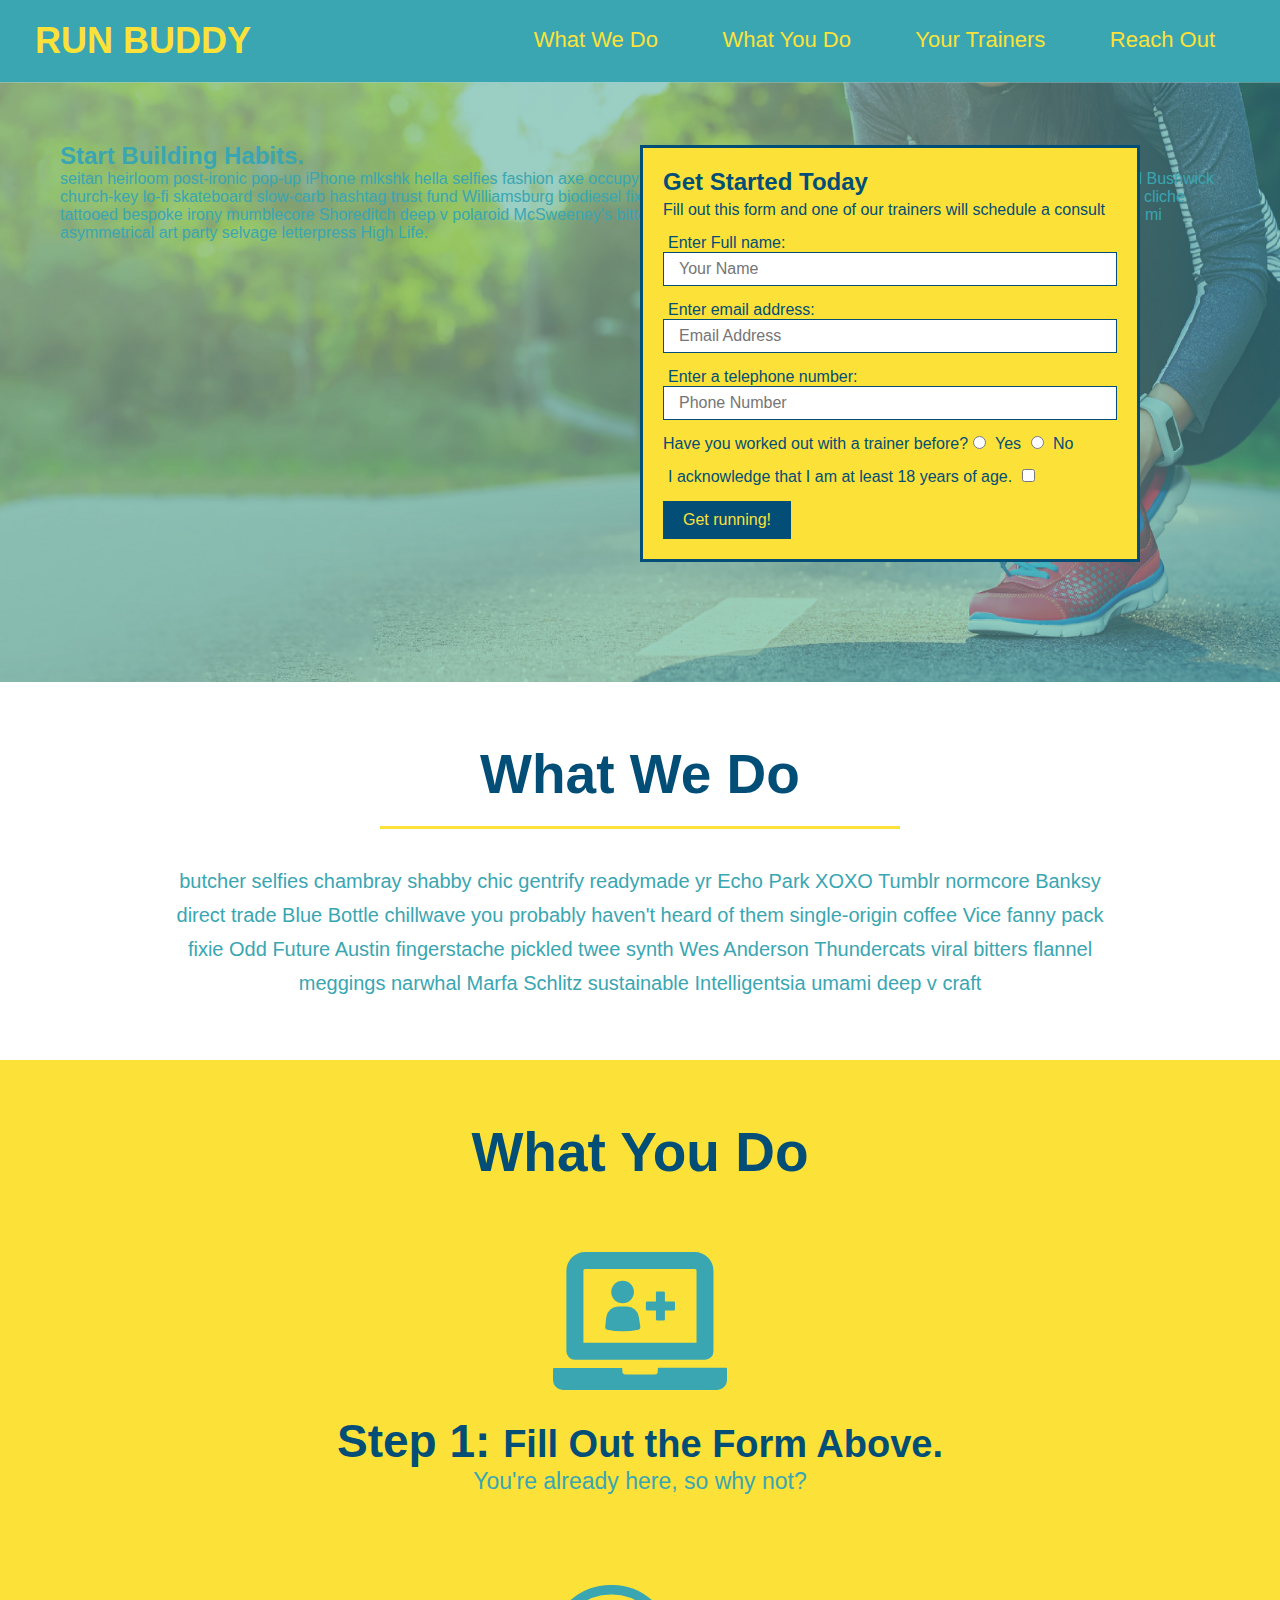
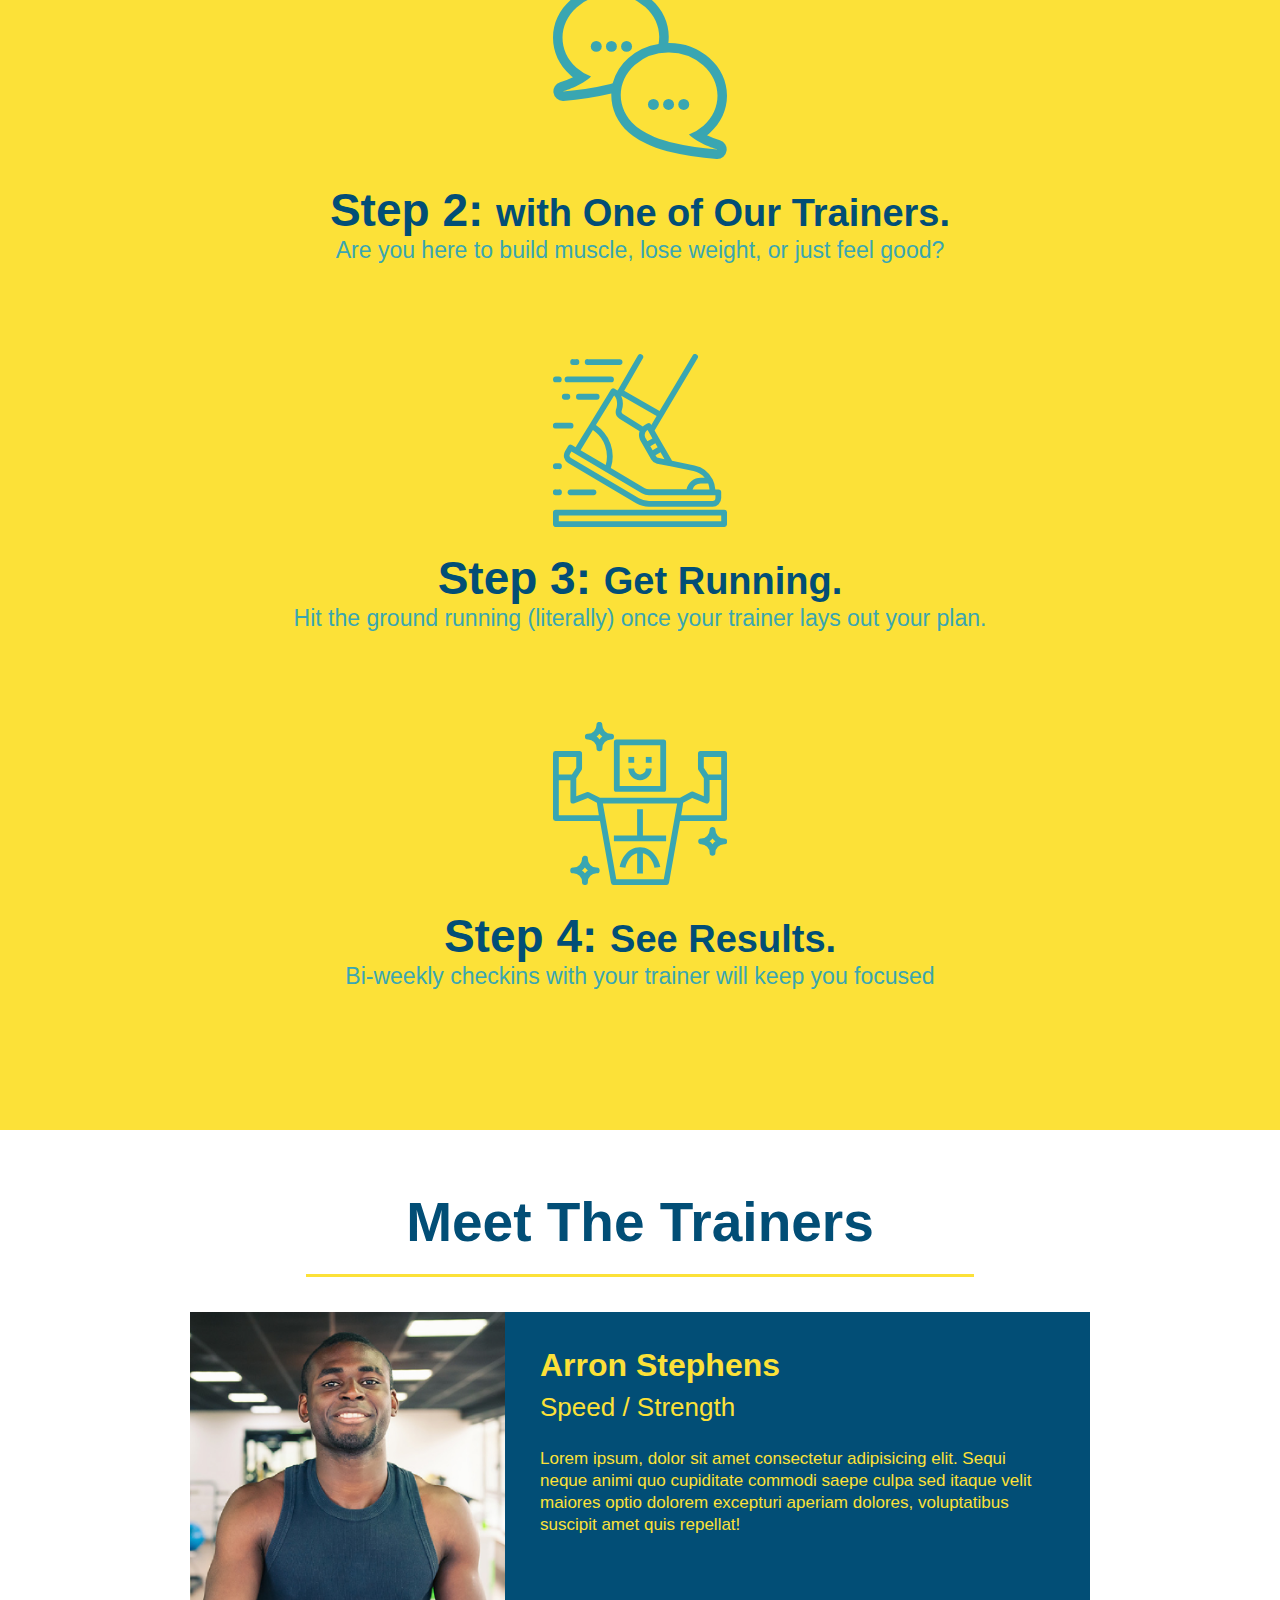
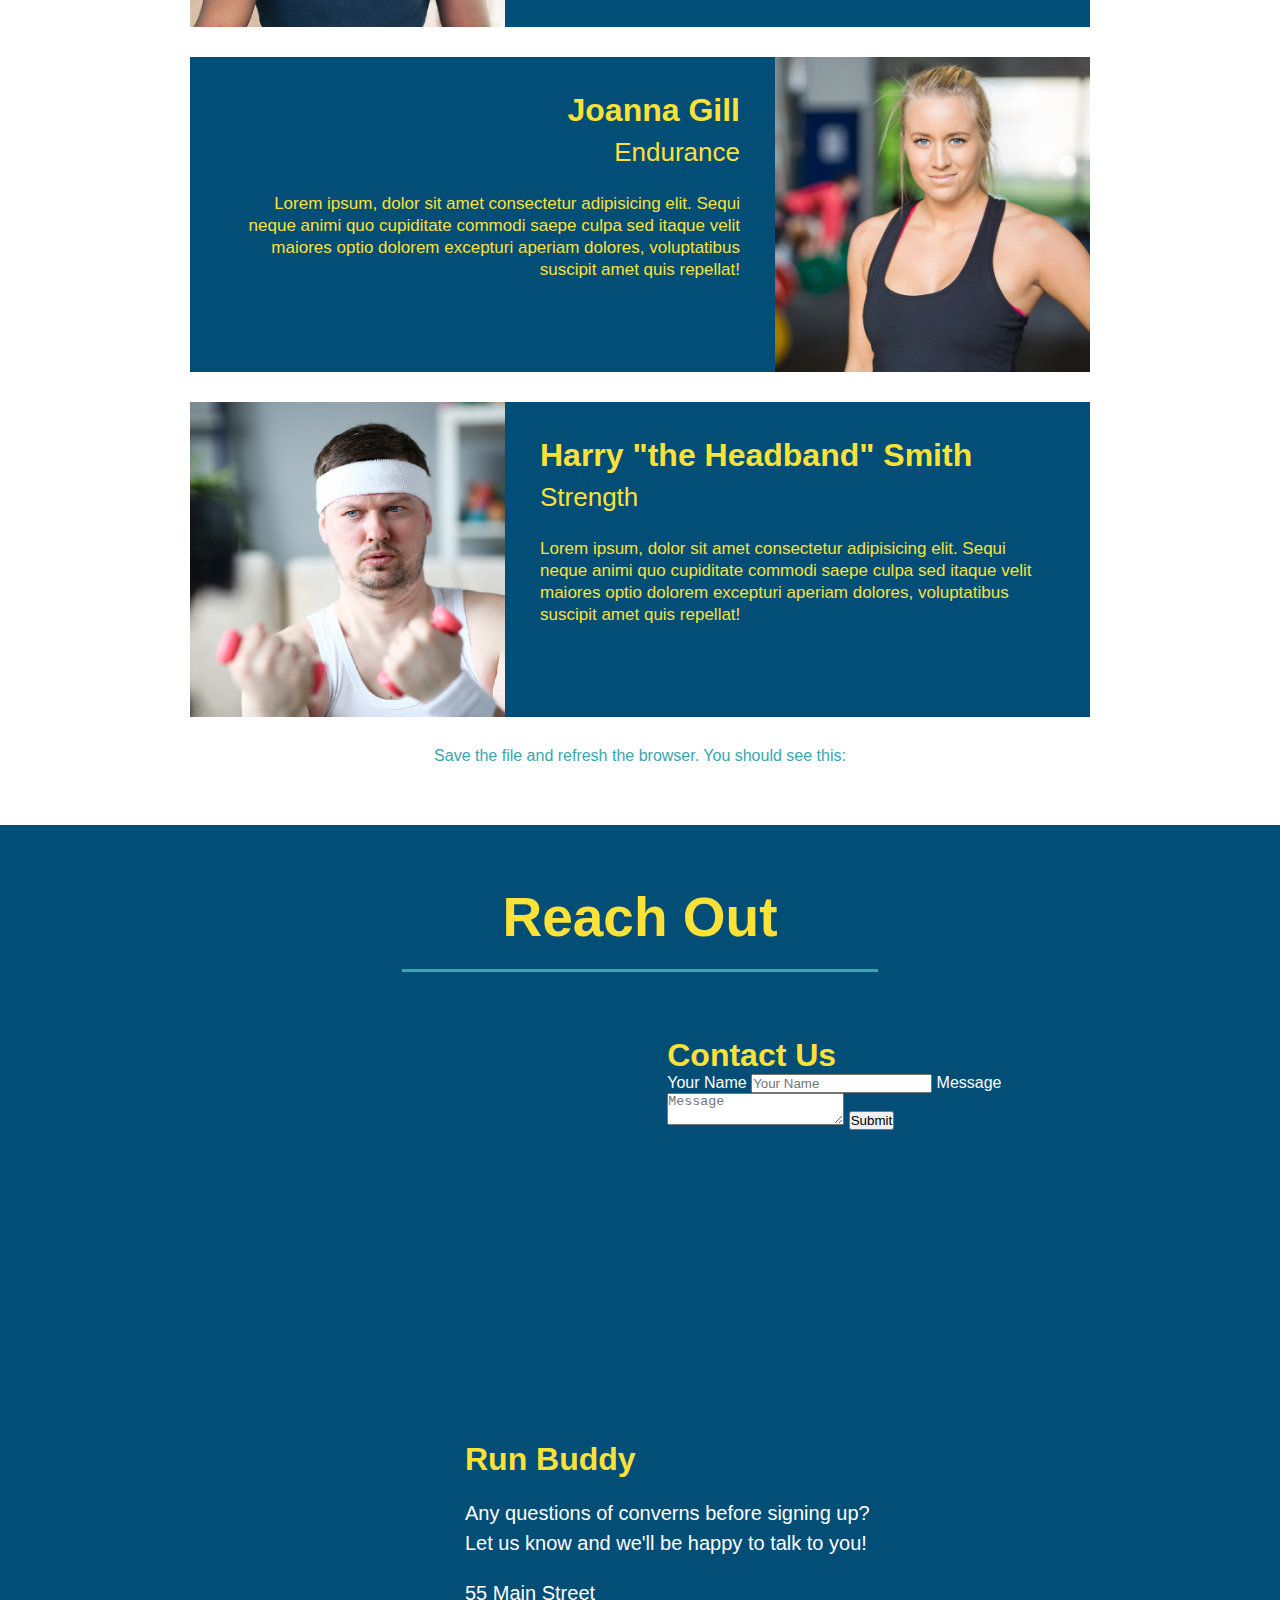
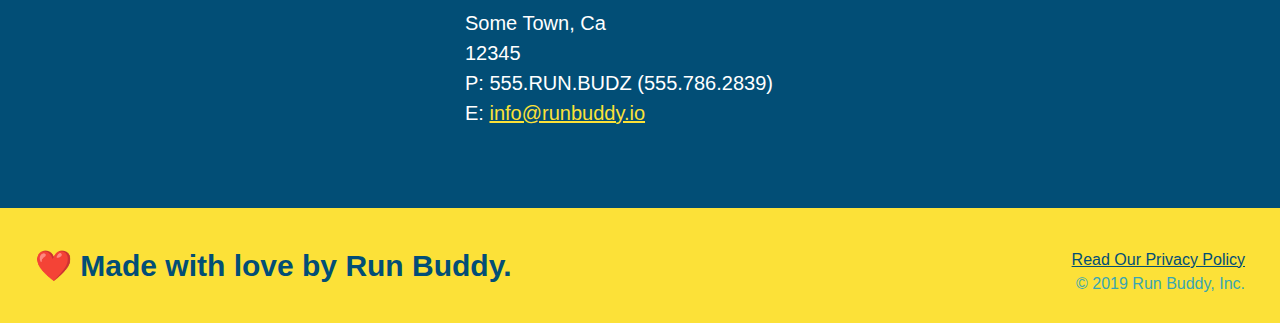
==== index.html @ 663a978d "add contact form" ====
<!DOCTYPE html>
<html lang="en">
   <header>
  <meta charset="UTF-8" />
  <link rel="stylesheet" href="assets/css/style.css" />
  <h1>
    <a href="index.html">RUN BUDDY</a>
  </h1>
  <nav>
    <ul>
      <li>
        <a href="#what-we-do">What We Do</a>
      </li>
      <li>
        <a href="#what-you-do">What You Do</a>
      </li>
      <li>
        <a href="#your-trainers">Your Trainers</a>
      </li>
      <li>
        <a href="#reach-out">Reach Out</a>
      </li>
    </ul>
  </nav>
</header>
  <!-- hero/jumbotron -->
  <section class="hero">
    <div class="hero-cta">
      <h2>Start Building Habits.</h2>
      <p>
        seitan heirloom post-ironic pop-up iPhone mlkshk hella selfies fashion axe occupy readymade put a bird on it
        messenger bag Wes Anderson Schlitz plaid Bushwick church-key lo-fi skateboard slow-carb hashtag trust fund
        Williamsburg biodiesel fixie farm-to-table 8-bit banjo XOXO Banksy chillwave bicycle rights retro cliche
        tattooed bespoke irony mumblecore Shoreditch deep v polaroid McSweeney's bitters cray gentrify tofu Marfa you
        probably haven't heard of them yr banh mi asymmetrical art party selvage letterpress High Life.
      </p>
    </div>
    <div class="hero-form">
      <h3>Get Started Today</h3>
      <p>Fill out this form and one of our trainers will schedule a consult</p>
      <form>
        <label for="name">Enter Full name:</label>
        <input type="text" placeholder="Your Name" id="name" class="form-input" />
        <label for="email">Enter email address:</label>
        <input type="email" placeholder="Email Address" name="email" id="email" class="form-input" />
        <label for="phone">Enter a telephone number:</label>
        <input type="tel" placeholder="Phone Number" name="phone" id="phone" class="form-input"/>
        <p>
          Have you worked out with a trainer before?
          <input type="radio" name="trainer-confirm" id="trainer-yes" />
          <label for="trainer-yes">Yes</label>
          <input type="radio" name="trainer-confirm" id="trainer-no" />
          <label for="trainer-no">No</label>
        </p>
        <p>
          <label for="checkbox" >
            I acknowledge that I am at least 18 years of age.
          </label>
          <input type="checkbox" name="age-confirm" id="checkbox" />
        </p>
        <button type="submit">
          Get running!
        </button>
      </form>
    </div>
  </section>
  
  <!-- "what we do" section -->
  <section id="what-we-do" class="intro">
    <h2 class="section-title primary-border">What We Do</h2>
    <p>
      butcher selfies chambray shabby chic gentrify readymade yr Echo Park XOXO Tumblr normcore Banksy direct trade Blue Bottle chillwave you probably haven't heard of them single-origin coffee Vice fanny pack fixie Odd Future Austin fingerstache pickled twee synth Wes Anderson Thundercats viral bitters flannel meggings narwhal Marfa Schlitz sustainable Intelligentsia umami deep v craft
    </p>
  </section>
  
  <!-- "what you do" section -->
  <section id="what-you-do" class="steps">
    <h2 class="section-title primary-border">What You Do</h2>
    
  <div>
    <img src="./assets/images/step-1.svg" alt="" />
    <h3>Step 1: <span>Fill Out the Form Above.</span></h3>
    <p>You're already here, so why not?</p>
  </div>

  <div>
    <img src="./assets/images/step-2.svg" alt="" />
    <h3>Step 2: <span>with One of Our Trainers.</span></h3>
    <p>Are you here to build muscle, lose weight, or just feel good?</p>
  </div>

  <div>
    <img src="./assets/images/step-3.svg" alt="" />
    <h3>Step 3: <span>Get Running.</span></h3>
    <p>Hit the ground running (literally) once your trainer lays out your plan.</p>
  </div>

  <div>
    <img src="./assets/images/step-4.svg" alt="" />
    <h3>Step 4: <span>See Results.</span></h3>
    <p>Bi-weekly checkins with your trainer will keep you focused</p>
  </div>
  </section>
  
  <!-- "meet the trainers" section -->
  <section id="your-trainers" class="trainers">
    <h2 class="section-title primary-border">Meet The Trainers</h2>
    <article class="trainer">
      <img src="./assets/images/trainer-1.jpg" alt="Arron Stephens in his workout clothes, ready to pump iron" />
      <div class="trainer-bio text-left">
        <h3>Arron Stephens</h3>
        <h4>Speed / Strength</h4>
        <p>
          Lorem ipsum, dolor sit amet consectetur adipisicing elit. Sequi neque animi quo cupiditate commodi saepe culpa sed
          itaque velit maiores optio dolorem excepturi aperiam dolores, voluptatibus suscipit amet quis repellat!
        </p>
      </div>
    </article>

    <article class="trainer">
      <div class="trainer-bio text-right">
        <h3>Joanna Gill</h3>
        <h4>Endurance</h4>
        <p>
          Lorem ipsum, dolor sit amet consectetur adipisicing elit. Sequi neque animi quo cupiditate commodi saepe culpa sed
          itaque velit maiores optio dolorem excepturi aperiam dolores, voluptatibus suscipit amet quis repellat!
        </p>
      </div>
      <img src="./assets/images/trainer-2.jpg" alt="Joanna Gill cooling off after a workout" />
    </article>

    <article class="trainer">
      <img src="./assets/images/trainer-3.jpg" alt="Harry Smith wearing a headband and lifting comically small pink weights" />
      <div class="trainer-bio text-left">
        <h3>Harry "the Headband" Smith</h3>
        <h4>Strength</h4>
        <p>
          Lorem ipsum, dolor sit amet consectetur adipisicing elit. Sequi neque animi quo cupiditate commodi saepe culpa sed
          itaque velit maiores optio dolorem excepturi aperiam dolores, voluptatibus suscipit amet quis repellat!
        </p>
      </div>
    </article>
    Save the file and refresh the browser. You should see this:
  </section>
  
  <!-- "reach out" section -->
  <section id="reach-out" class="contact">
    <h2 class="section-title secondary-border">Reach Out</h2>
    <div class="contact-info">
      <iframe src="https://www.google.com/maps/embed?pb=!1m18!1m12!1m3!1d3549.400402076003!2d78.0399535154867!3d27.175149555283838!2m3!1f0!2f0!3f0!3m2!1i1024!2i768!4f13.1!3m3!1m2!1s0x39747121d702ff6d%3A0xdd2ae4803f767dde!2sTaj%20Mahal!5e0!3m2!1sen!2sus!4v1584486955470!5m2!1sen!2sus" 
       frameborder="0" style="border:0;" allowfullscreen="" aria-hidden="false" tabindex="0"></iframe>
       <div class="contact-form">
        <h3>Contact Us</h3>
        <form>
          <label for="contact-name">Your Name</label>
          <input type="text" id="contact-name" placeholder="Your Name" />
      
          <label for="contact-message">Message</label>
          <textarea id="contact-message" placeholder="Message"></textarea>
      
          <button type="submit">Submit</button>
        </form>
      </div>
    <div>
      <h3>Run Buddy</h3>
      <p>
        Any questions of converns before signing up?
        <br />
        Let us know and we'll be happy to talk to you!
      </p>
      <address>
        55 Main Street <br/>
        Some Town, Ca <br/>
        12345<br />
        P: 555.RUN.BUDZ (555.786.2839)<br/>
        E: <a href="mailto:info@runbuddy.io">info@runbuddy.io</a>
      </address>
    </div>
    </div>
  </section>


  <footer>
    <h2>❤️ Made with love by Run Buddy.</h2>
    <div>
      <a href="./privacy-policy.html">Read Our Privacy Policy</a><br />
      &copy; 2019 Run Buddy, Inc.
    </div>
  </footer>
  </body>
</html>
---- assets/css/style.css ----
* {
    margin: 0;
    padding: 0;
    box-sizing: border-box;
  }

body {
    font-family: Helvetica, Arial, sans-serif;
    color: #39a6b2;
    font-family: Helvetica, Arial, sans-serif;
     }

header {
    padding: 20px 35px;
    background-color: #39a6b2;
}
header a {
  text-decoration: none;
  color: #fce138;
}

header nav {
  float: right;
  margin: 7px 0;
}
header nav ul li {
    display: inline;
  }

  header nav ul li a {
    margin: 0 30px;
    font-weight: lighter;
    font-size: 22px;
  }

  header h1 {
    font-weight: bold;
    font-size: 36px;
    color: #fce138;
    margin: 0;
    display: inline;
  }

  footer {
    background: #fce138;
    width: 100%;
    padding: 40px 35px;
  }

  footer h2 {
    display: inline;
    color: #024e76;
    font-size: 30px;
    margin: 0;
  }
  
  footer div {
    float: right;
    line-height: 1.5;
    text-align: right;
  }
  
  footer a {
    color: #024e76;
  }

  section {
    padding: 60px;
  }

  .hero {
    background-image: url("../images/hero-bg.jpg");
    height: 600px;
    background-size: cover;
    background-position: center;
    position: relative;
  }

  .hero-form {
    background-color: #fce138;
    padding: 20px;
    width: 500px;
    color: #024e76;
    border-style: solid;
    border-width: 3px;
    border-color: #024e76;
    position: absolute;
    bottom: 120px;
    right: 140px;
  }

  .hero-form h3 {
    font-size: 24px;
    margin: 0;
  }
  .hero-form p {
    margin: 5px 0 15px 0;
  }
  
  .form-input {
    border: 1px solid #024e76;
    display: block;
    padding: 7px 15px;
    font-size: 16px;
    color: #024e76;
    width: 100%;
    margin-bottom: 15px;
  }

  .hero-form label {
    margin: 0 5px;
  }

  .hero-form button {
    color: #fce138;
    background-color: #024e76;
    border: none;
    padding: 10px 20px;
    font-size: 16px;
  }

  .intro {
    text-align: center;
  }

  .section-title {
    font-size: 55px;
    color: #024e76;
    margin-bottom: 35px;
    padding: 0 100px 20px 100px;
    display: inline-block;
    border-bottom: 3px solid;
  }
  
  .primary-border {
    border-color: #fce138;
  }
  
  .secondary-border {
    border-color: #39a6b2;
  }

  .intro p {
    line-height: 1.7;
    color: #39a6b2;
    width: 80%;
    font-size: 20px;
    margin: 0 auto;
  }

  .steps { 
    text-align: center;
    background: #fce138;
  }

  .steps div {
    margin-bottom: 80px;
  }
  
  .steps img {
    width: 15%;
    margin: 10px 0;
  } 
  
  .steps h3 {
    color: #024e76;
    font-size: 46px;
    margin-top: 10px;
  }
  
  .steps p {
    color: #39a6b2;
    font-size: 23px;
  }

  .steps span {
    font-size: 38px;
  }

  .trainers {
    text-align: center;
  }

  .trainer {
    width: 900px;
    margin: 0 auto 30px auto;
    background: #024e76;
    color: #fce138;
    overflow: auto;
  }

  .trainer img {
    width: 35%;
    float: left;
  }
  
  .trainer-bio {
    padding: 35px;
    float: left;
    width: 65%;
  }

  .text-left {
    text-align: left;
  }
  
  .text-right {
    text-align: right;
  }

  .trainer-bio h3 {
    font-size: 32px;
    margin-bottom: 8px;
  }
  
  .trainer-bio h4 {
    font-weight: lighter;
    font-size: 26px;
    margin-bottom: 25px;
  }
  
  .trainer-bio p {
    font-size: 17px;
    line-height: 1.3;
  }
  .contact {
    text-align: center;
    background: #024e76;
  }
  
  .contact h2 {
      color: #fce138;
    }

    .contact-info iframe {
      width: 400px;
      height: 400px;
    }

    .contact-info div {
      width: 410px;
      display: inline-block;
      vertical-align: top;
      text-align: left;
      margin: 30px 0 0 60px;
      color: white;
    }

    .contact-info h3 {
      color: #fce138;
      font-size: 32px;
    }
    
    .contact-info p, .contact-info address {
      margin: 20px 0;
      line-height: 1.5;
      font-size: 20px;
      font-style: normal;
    }
    
    .contact-info a {
      color: #fce138;
    }
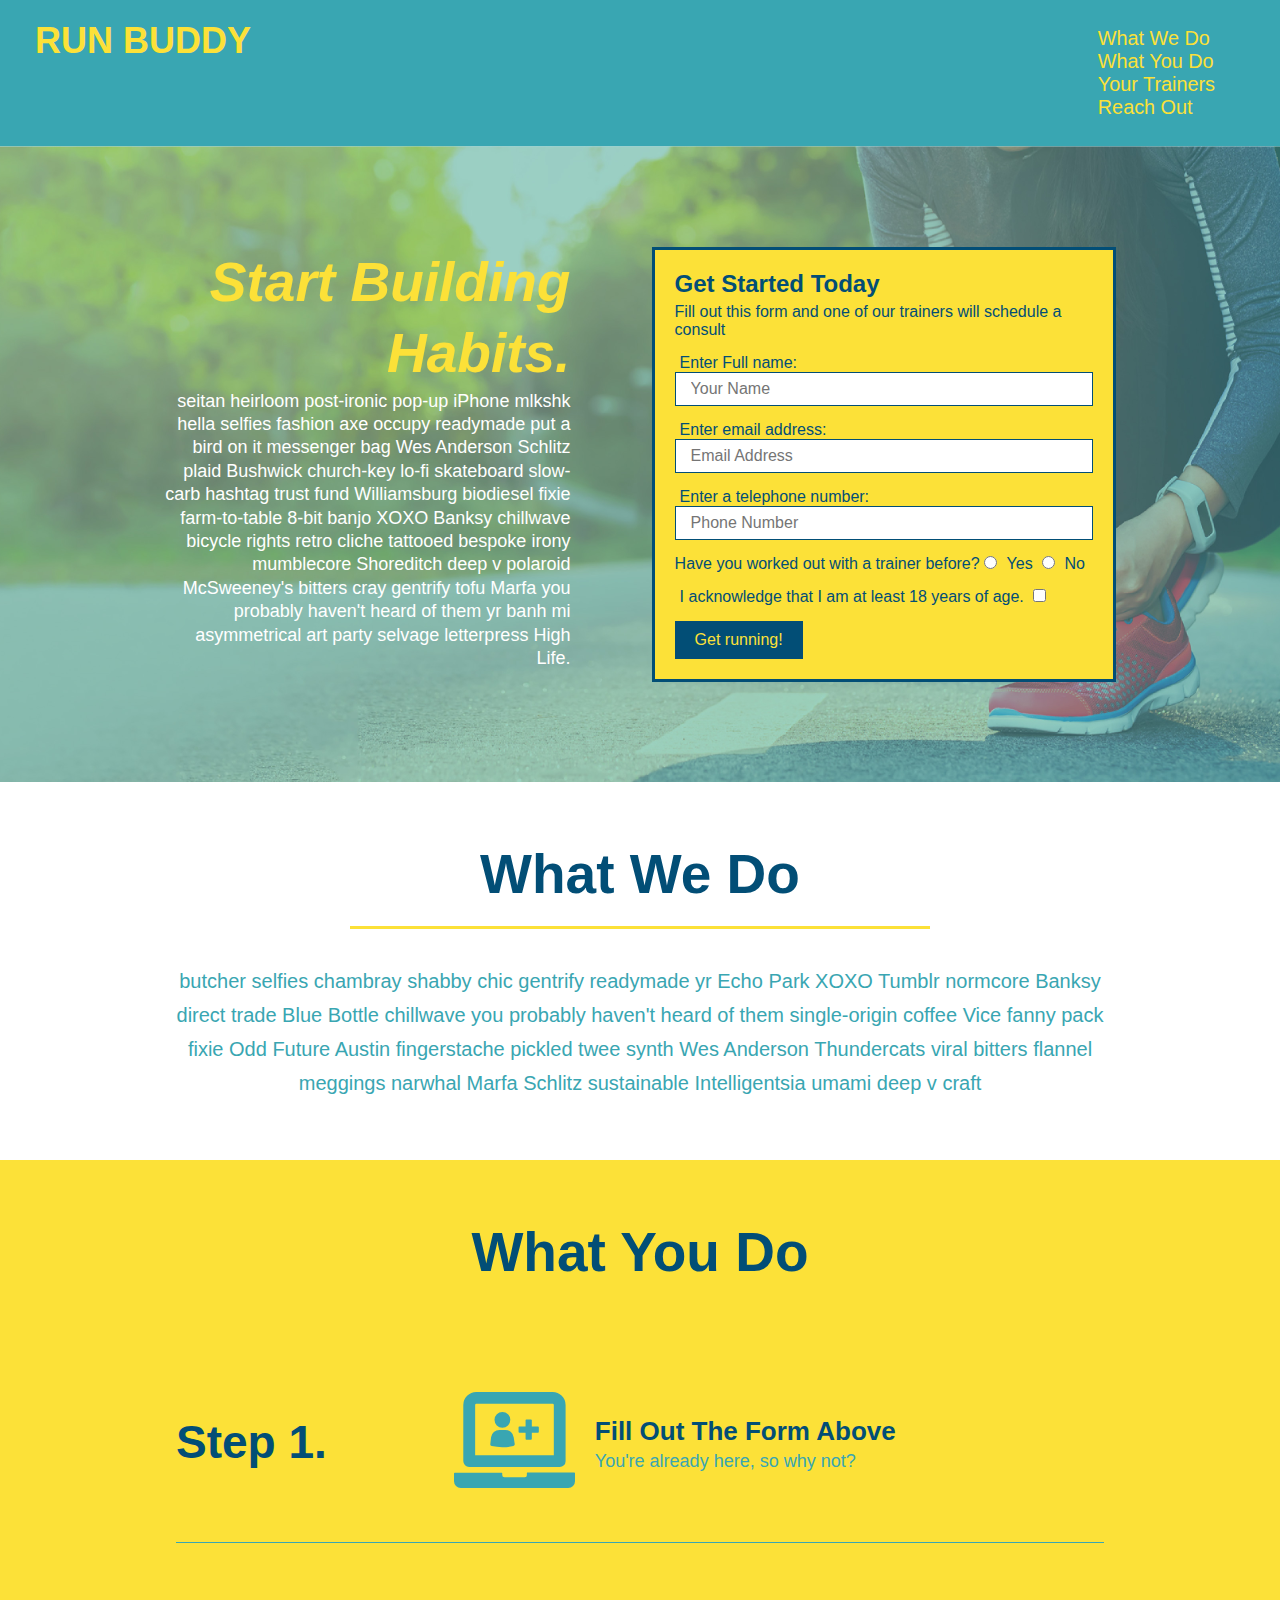
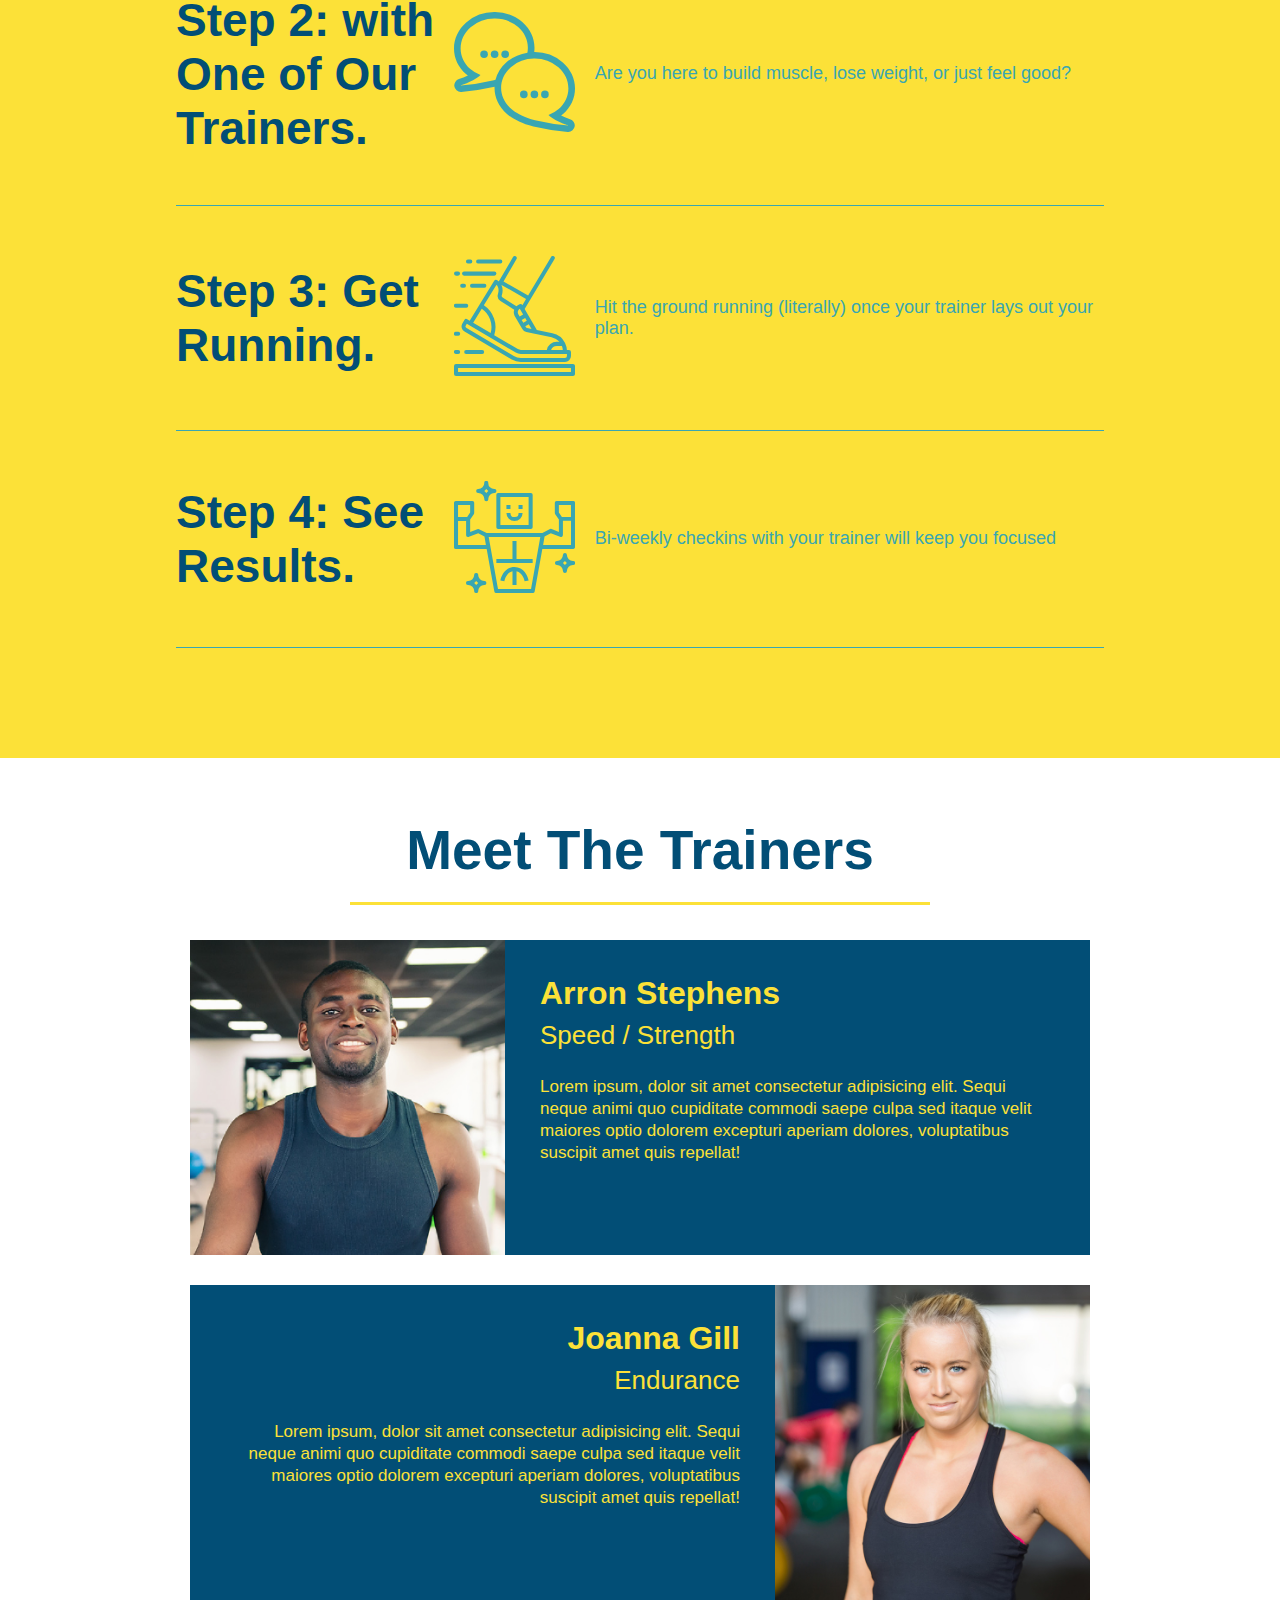
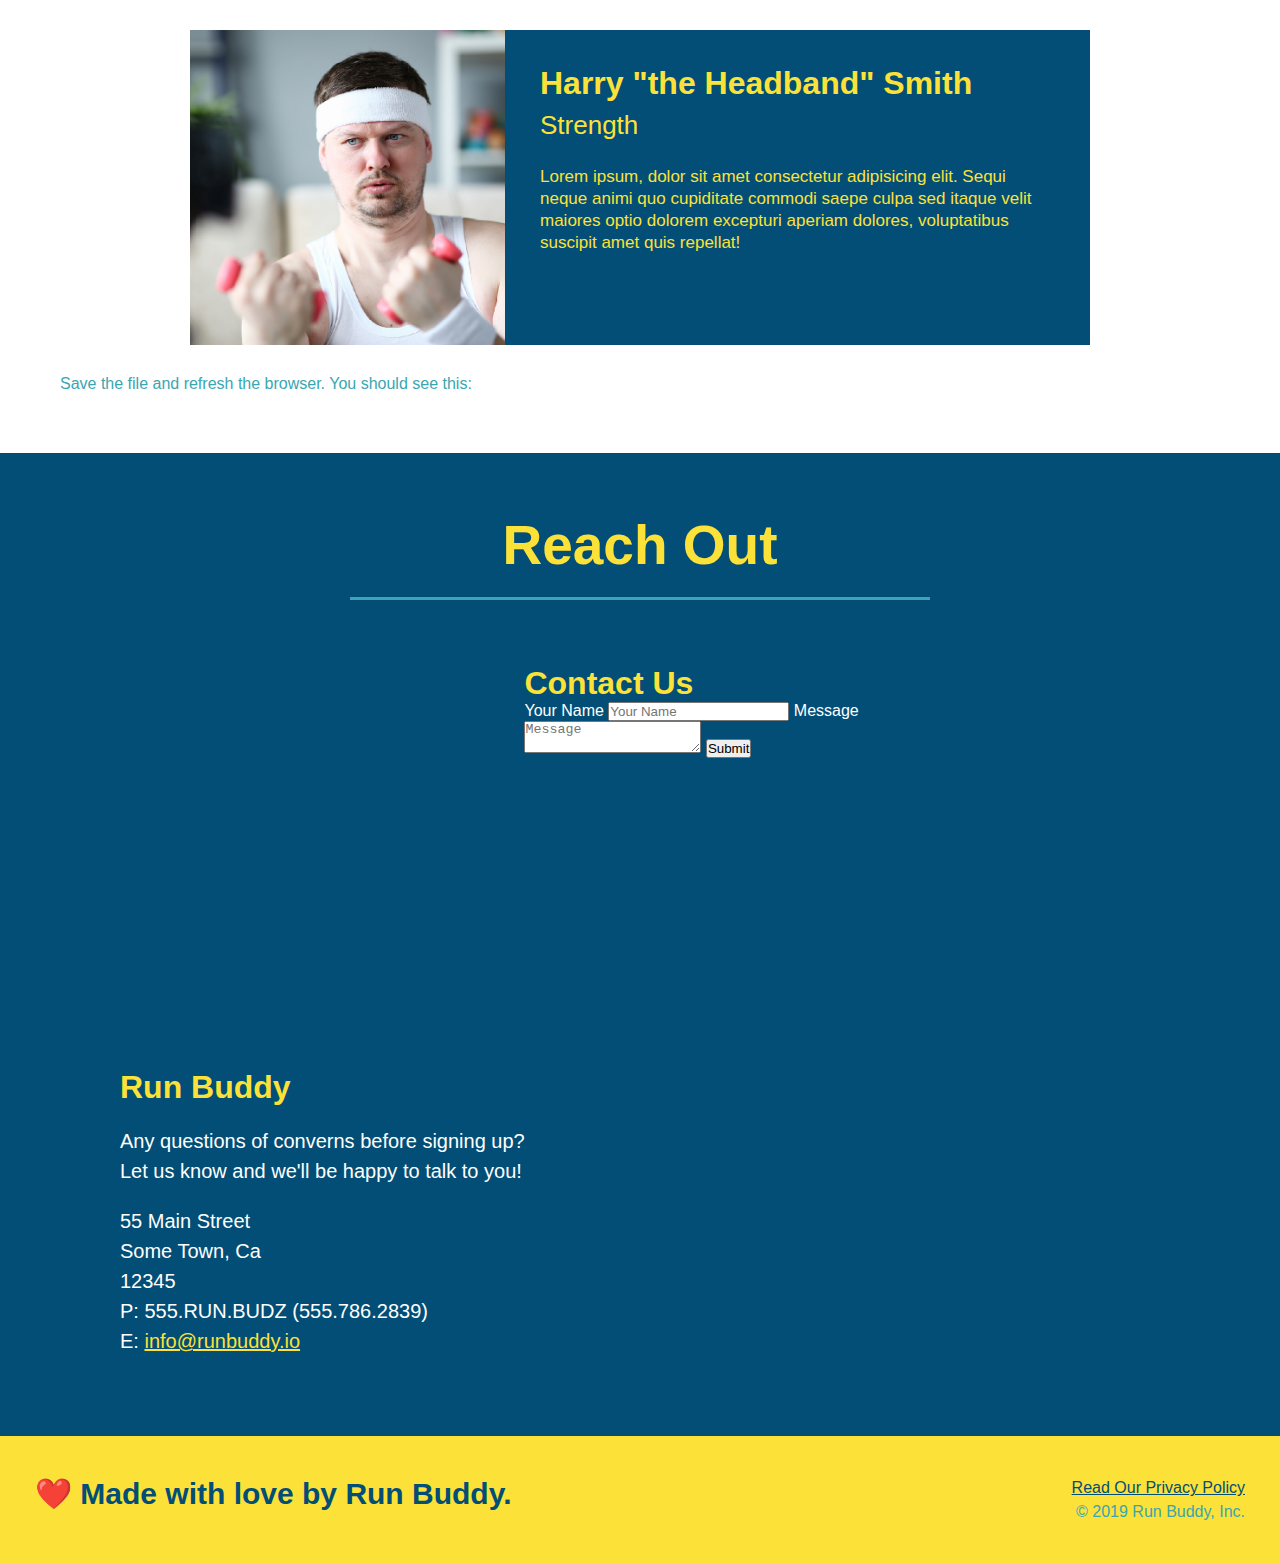
==== commit 5aacf32c: "add flexbox to steps" ====
--- a/index.html
+++ b/index.html
@@ -67,46 +67,81 @@
   
   <!-- "what we do" section -->
   <section id="what-we-do" class="intro">
+    <div class="flex-row">
     <h2 class="section-title primary-border">What We Do</h2>
+    </div>
+    <div class="flex-row">
     <p>
       butcher selfies chambray shabby chic gentrify readymade yr Echo Park XOXO Tumblr normcore Banksy direct trade Blue Bottle chillwave you probably haven't heard of them single-origin coffee Vice fanny pack fixie Odd Future Austin fingerstache pickled twee synth Wes Anderson Thundercats viral bitters flannel meggings narwhal Marfa Schlitz sustainable Intelligentsia umami deep v craft
     </p>
+    </div>
   </section>
   
   <!-- "what you do" section -->
   <section id="what-you-do" class="steps">
+    <div class="flex-row">
     <h2 class="section-title primary-border">What You Do</h2>
-    
-  <div>
-    <img src="./assets/images/step-1.svg" alt="" />
-    <h3>Step 1: <span>Fill Out the Form Above.</span></h3>
-    <p>You're already here, so why not?</p>
+    </div>
+    <div class="step">
+      <h3>Step 1.</h3>
+      <div class="step-info">
+        <div class="step-img">
+          <img src="./assets/images/step-1.svg" alt="" />
+        </div>
+        <div class="step-text">
+          <h4>Fill Out The Form Above</h4>
+          <p>You're already here, so why not?</p>
+        </div>
+      </div>
+    </div>
+
+  <div class="step">
+    <h3>Step 2: <span>with One of Our Trainers.</span></h3>
+    <div class="step-info">
+      <div class="step-img">
+        <img src="./assets/images/step-2.svg" alt="" />
+      </div>
+      <div class="step-text">
+    <p>Are you here to build muscle, lose weight, or just feel good?</p>
+      </div>
+    </div>
   </div>
-
-  <div>
-    <img src="./assets/images/step-2.svg" alt="" />
-    <h3>Step 2: <span>with One of Our Trainers.</span></h3>
-    <p>Are you here to build muscle, lose weight, or just feel good?</p>
+  
+
+  <div class="step">
+    <h3>Step 3: <span>Get Running.</span></h3>
+    <div class="step-info">
+      <div class="step-img">
+        <img src="./assets/images/step-3.svg" alt="" />
+      </div>
+      <div class="step-text">
+        <p>Hit the ground running (literally) once your trainer lays out your plan.</p>
+      </div>
+    </div>
   </div>
 
-  <div>
-    <img src="./assets/images/step-3.svg" alt="" />
-    <h3>Step 3: <span>Get Running.</span></h3>
-    <p>Hit the ground running (literally) once your trainer lays out your plan.</p>
+
+  <div class="step">
+    <h3>Step 4: <span>See Results.</span></h3>
+    <div class="step-info">
+      <div class="step-img">
+        <img src="./assets/images/step-4.svg" alt="" />
+      </div>
+      <div class="step-text">
+        <p>Bi-weekly checkins with your trainer will keep you focused</p>
+      </div>
+    </div>
   </div>
 
-  <div>
-    <img src="./assets/images/step-4.svg" alt="" />
-    <h3>Step 4: <span>See Results.</span></h3>
-    <p>Bi-weekly checkins with your trainer will keep you focused</p>
-  </div>
-  </section>
+</section>
   
   <!-- "meet the trainers" section -->
   <section id="your-trainers" class="trainers">
-    <h2 class="section-title primary-border">Meet The Trainers</h2>
-    <article class="trainer">
-      <img src="./assets/images/trainer-1.jpg" alt="Arron Stephens in his workout clothes, ready to pump iron" />
+    <div class="flex-row">
+        <h2 class="section-title primary-border">Meet The Trainers</h2>
+        </div>
+        <article class="trainer">
+        <img src="./assets/images/trainer-1.jpg" alt="Arron Stephens in his workout clothes, ready to pump iron" />
       <div class="trainer-bio text-left">
         <h3>Arron Stephens</h3>
         <h4>Speed / Strength</h4>
--- a/assets/css/style.css
+++ b/assets/css/style.css
@@ -13,6 +13,9 @@
 header {
     padding: 20px 35px;
     background-color: #39a6b2;
+    display: flex;
+    justify-content: space-between;
+    flex-wrap: wrap;
 }
 header a {
   text-decoration: none;
@@ -20,17 +23,20 @@
 }
 
 header nav {
-  float: right;
   margin: 7px 0;
 }
 header nav ul li {
-    display: inline;
+  display: flex;
+  flex-wrap: wrap;
+  justify-content: space-between;
+  align-items: center;
+  list-style: none;
   }
 
   header nav ul li a {
     margin: 0 30px;
     font-weight: lighter;
-    font-size: 22px;
+    font-size: 1.55vw;
   }
 
   header h1 {
@@ -38,24 +44,27 @@
     font-size: 36px;
     color: #fce138;
     margin: 0;
-    display: inline;
+    
   }
 
   footer {
     background: #fce138;
     width: 100%;
     padding: 40px 35px;
+    display: flex;
+    justify-content: space-between;
+    flex-wrap: wrap;
   }
 
   footer h2 {
-    display: inline;
+    
     color: #024e76;
     font-size: 30px;
     margin: 0;
   }
   
   footer div {
-    float: right;
+    
     line-height: 1.5;
     text-align: right;
   }
@@ -70,24 +79,38 @@
 
   .hero {
     background-image: url("../images/hero-bg.jpg");
-    height: 600px;
     background-size: cover;
     background-position: center;
-    position: relative;
+    display: flex;
+    justify-content: center;
+    flex-wrap: wrap;
+  }
+
+  .hero-cta {
+    width: 35%;
+    text-align: right;
+    margin: 3.5%;
+    color: #fff;
+    font-size: 18px;
+    line-height: 1.3;
+  }
+
+  .hero-cta h2 {
+    font-style: italic;
+    font-size: 55px;
+    color: #fce138;
   }
 
   .hero-form {
     background-color: #fce138;
     padding: 20px;
-    width: 500px;
     color: #024e76;
     border-style: solid;
     border-width: 3px;
     border-color: #024e76;
-    position: absolute;
-    bottom: 120px;
-    right: 140px;
-  }
+    width: 40%;
+    margin: 3.5%;
+     }
 
   .hero-form h3 {
     font-size: 24px;
@@ -119,17 +142,14 @@
     font-size: 16px;
   }
 
-  .intro {
-    text-align: center;
-  }
-
   .section-title {
     font-size: 55px;
     color: #024e76;
-    margin-bottom: 35px;
-    padding: 0 100px 20px 100px;
-    display: inline-block;
     border-bottom: 3px solid;
+    padding-bottom: 20px;
+    text-align: center;
+    margin: 0 auto 35px auto;
+    width: 50%;
   }
   
   .primary-border {
@@ -146,39 +166,63 @@
     width: 80%;
     font-size: 20px;
     margin: 0 auto;
+    text-align: center;
   }
 
   .steps { 
-    text-align: center;
     background: #fce138;
   }
-
-  .steps div {
-    margin-bottom: 80px;
-  }
-  
-  .steps img {
-    width: 15%;
-    margin: 10px 0;
-  } 
-  
-  .steps h3 {
+  
+  .step h3 {
     color: #024e76;
     font-size: 46px;
-    margin-top: 10px;
-  }
-  
-  .steps p {
+    flex: 1 30%;
+  }
+
+  .step-info {
+    flex: 2 70%;
+    display: flex;
+    flex-wrap: wrap;
+    align-items: center;
+  }
+
+  .step-img {
+    flex: 1 12%;
+    margin-right: 20px;
+  }
+  
+  .step-text {
+    flex: 12;
+  }
+
+  .step-img img {
+    max-width: 100%;
+  }
+
+  .step-text p {
     color: #39a6b2;
-    font-size: 23px;
-  }
-
-  .steps span {
-    font-size: 38px;
+    font-size: 18px;
+  }
+
+  .step-text h4 {
+    font-size: 26px;
+    line-height: 1.5;
+    color: #024e76;
+  }
+
+  .step {
+    margin: 50px auto;
+    padding-bottom: 50px;
+    width: 80%;
+    border-bottom: 1px solid #39a6b2;
+    display: flex;
+    flex-wrap: wrap;
+    align-items: center;
+    justify-content: space-between;
   }
 
   .trainers {
-    text-align: center;
+    
   }
 
   .trainer {
@@ -224,7 +268,7 @@
     line-height: 1.3;
   }
   .contact {
-    text-align: center;
+    
     background: #024e76;
   }
   
@@ -260,4 +304,8 @@
     
     .contact-info a {
       color: #fce138;
+    }
+
+    .flex-row {
+      display: flex;
     }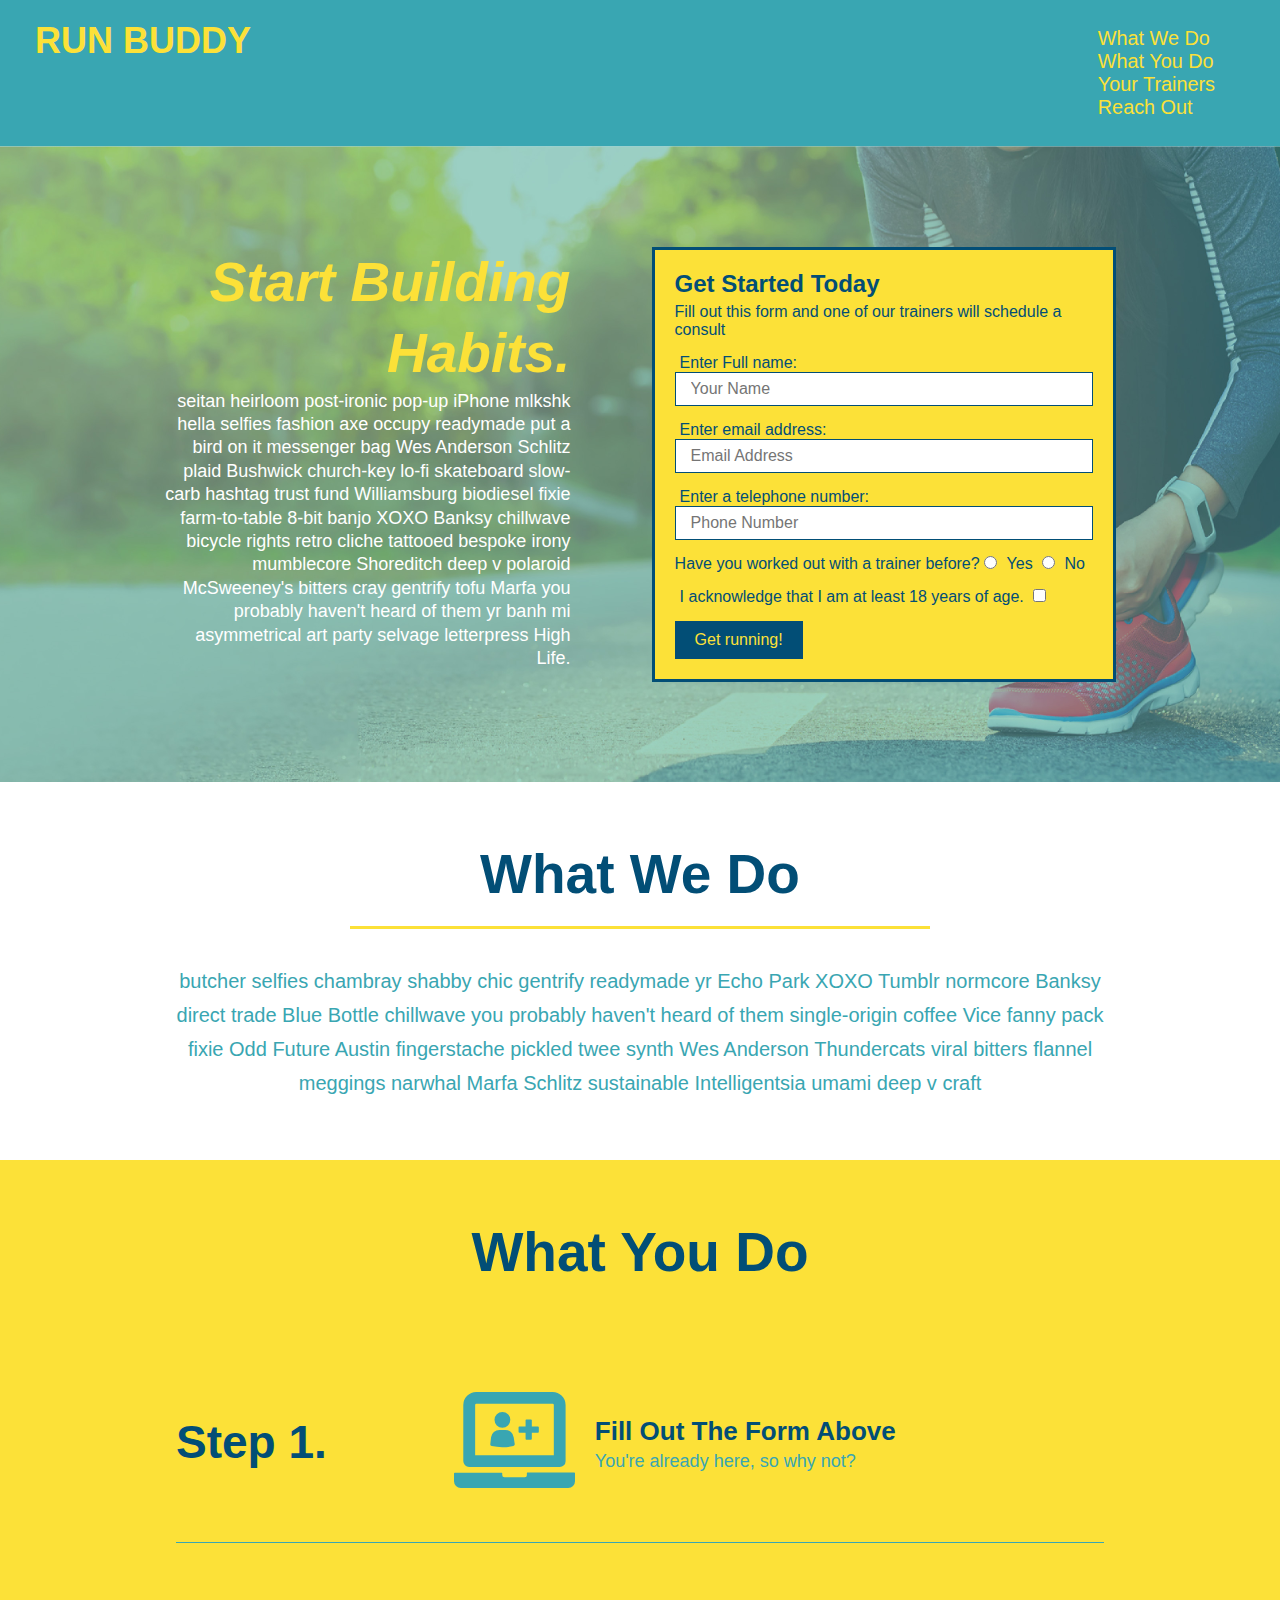
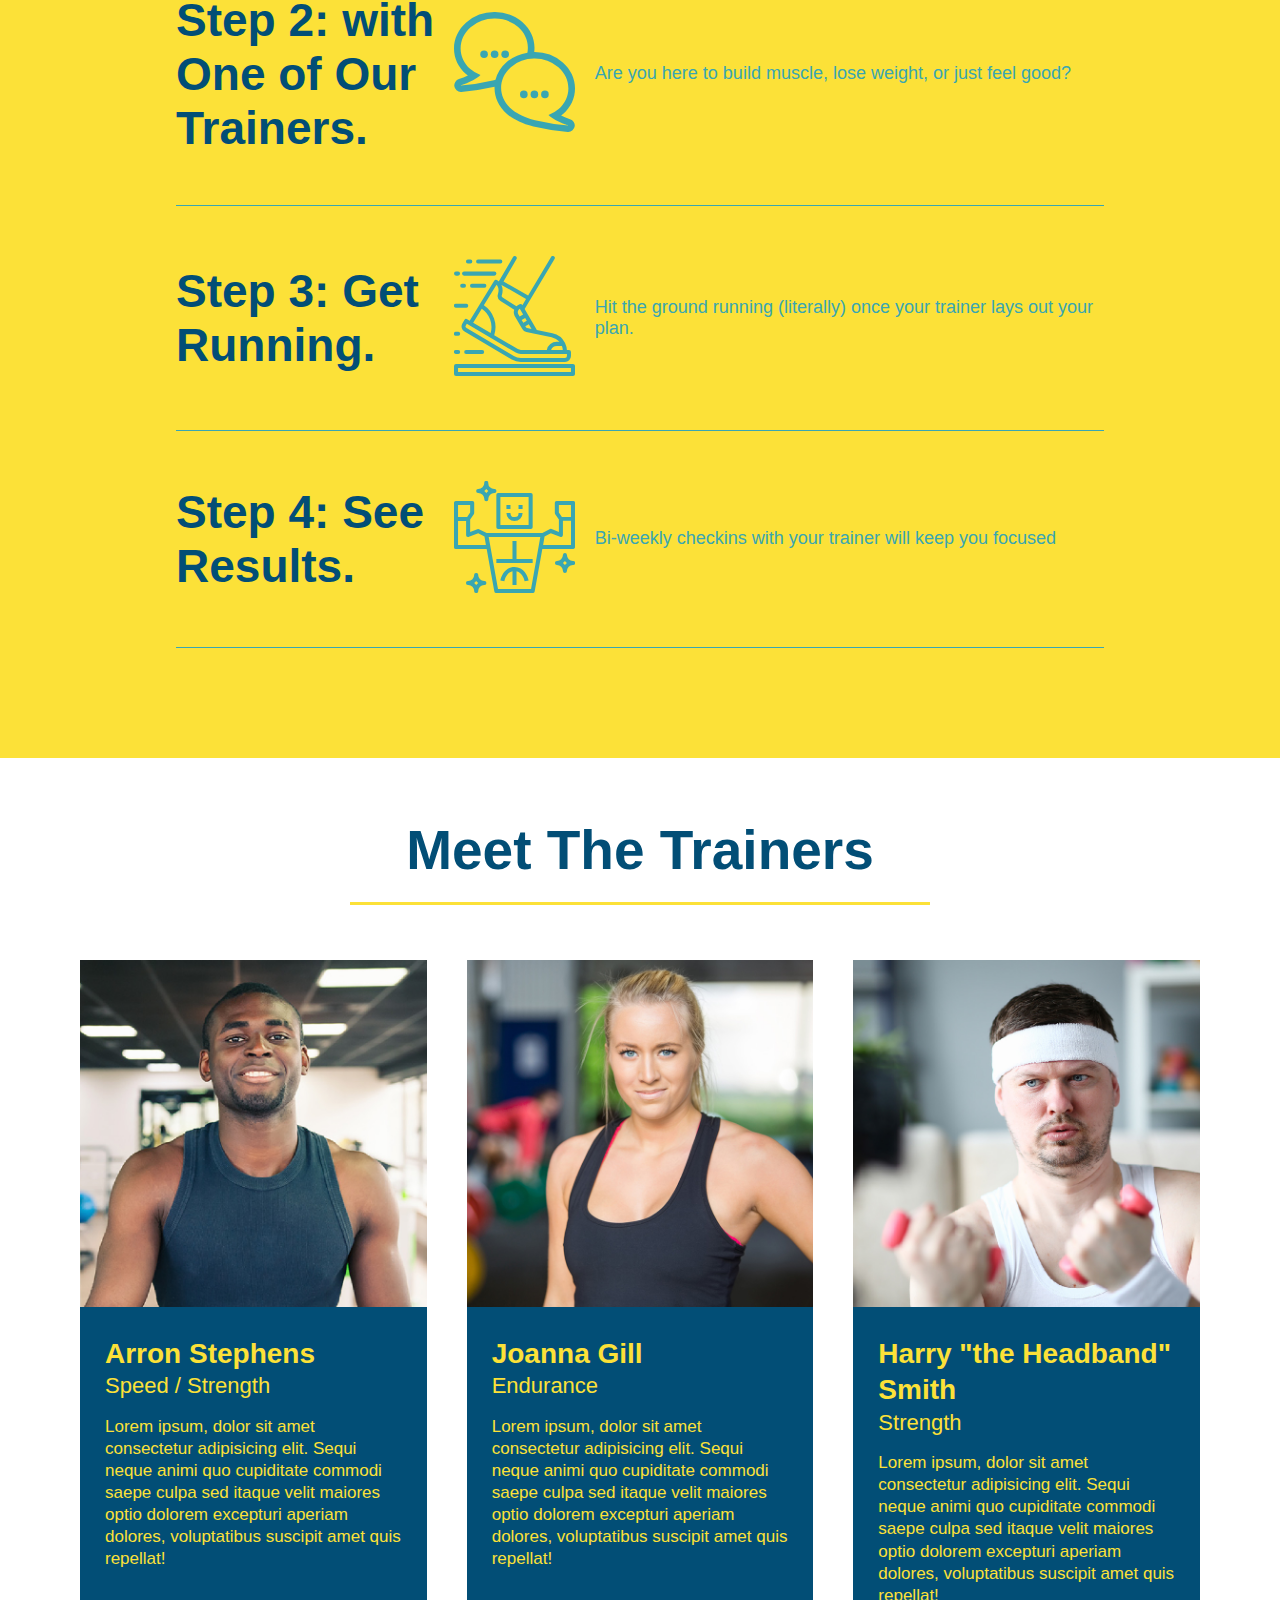
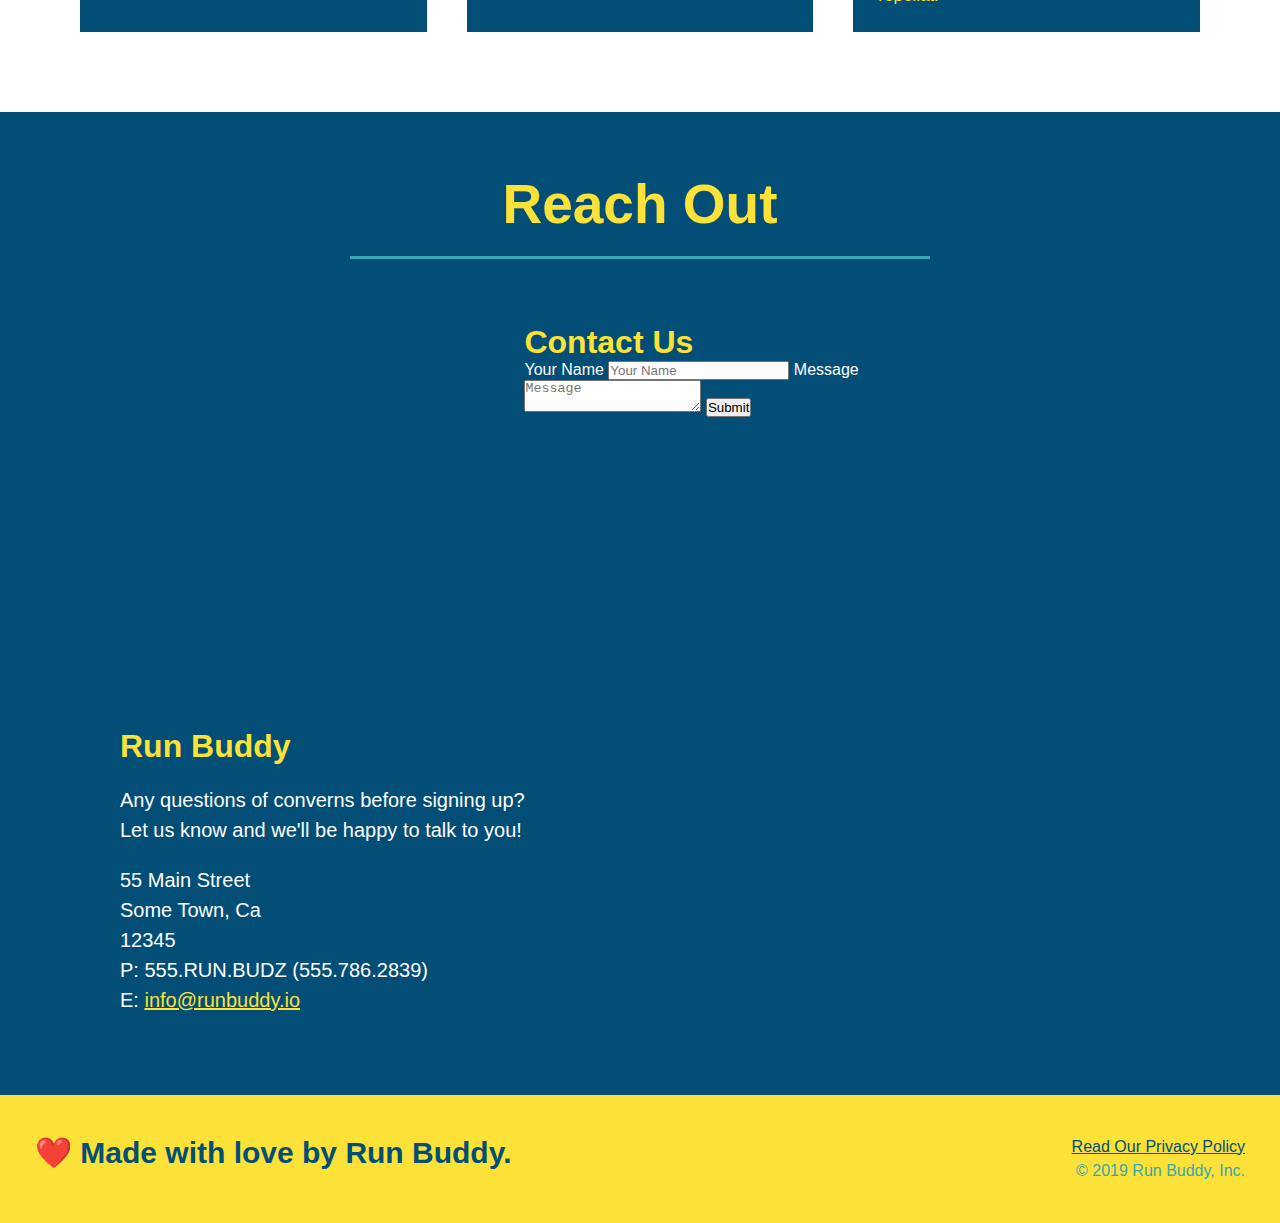
==== commit 74331f04: "add flexbox to the trainers" ====
--- a/index.html
+++ b/index.html
@@ -136,47 +136,49 @@
 </section>
   
   <!-- "meet the trainers" section -->
-  <section id="your-trainers" class="trainers">
-    <div class="flex-row">
-        <h2 class="section-title primary-border">Meet The Trainers</h2>
-        </div>
-        <article class="trainer">
+  <section id="your-trainers">
+    <h2 class="section-title primary-border">Meet The Trainers</h2>
+      <div class="flex-row">
+
+     <div class="trainers"> 
+      <article class="trainer">
         <img src="./assets/images/trainer-1.jpg" alt="Arron Stephens in his workout clothes, ready to pump iron" />
-      <div class="trainer-bio text-left">
-        <h3>Arron Stephens</h3>
-        <h4>Speed / Strength</h4>
-        <p>
+        <div class="trainer-bio">
+          <h3 class="trainer-name">Arron Stephens</h3>
+          <h4 class="trainer-role">Speed / Strength</h4>
+          <p>
           Lorem ipsum, dolor sit amet consectetur adipisicing elit. Sequi neque animi quo cupiditate commodi saepe culpa sed
           itaque velit maiores optio dolorem excepturi aperiam dolores, voluptatibus suscipit amet quis repellat!
-        </p>
+          </p>
       </div>
     </article>
 
-    <article class="trainer">
-      <div class="trainer-bio text-right">
-        <h3>Joanna Gill</h3>
-        <h4>Endurance</h4>
-        <p>
+      <article class="trainer">
+        <img src="./assets/images/trainer-2.jpg" alt="Joanna Gill cooling off after a workout" />
+        <div class="trainer-bio">
+          <h3 class="trainer-name">Joanna Gill</h3>
+          <h4 class="trainer-role">Endurance</h4>
+          <p>
           Lorem ipsum, dolor sit amet consectetur adipisicing elit. Sequi neque animi quo cupiditate commodi saepe culpa sed
           itaque velit maiores optio dolorem excepturi aperiam dolores, voluptatibus suscipit amet quis repellat!
-        </p>
-      </div>
-      <img src="./assets/images/trainer-2.jpg" alt="Joanna Gill cooling off after a workout" />
-    </article>
-
-    <article class="trainer">
-      <img src="./assets/images/trainer-3.jpg" alt="Harry Smith wearing a headband and lifting comically small pink weights" />
-      <div class="trainer-bio text-left">
-        <h3>Harry "the Headband" Smith</h3>
-        <h4>Strength</h4>
-        <p>
+          </p>
+        </div>
+      </article>
+
+      <article class="trainer">
+        <img src="./assets/images/trainer-3.jpg" alt="Harry Smith wearing a headband and lifting comically small pink weights" />
+        <div class="trainer-bio">
+          <h3 class="trainer-name">Harry "the Headband" Smith</h3>
+          <h4 class="trainer-role">Strength</h4>
+          <p>
           Lorem ipsum, dolor sit amet consectetur adipisicing elit. Sequi neque animi quo cupiditate commodi saepe culpa sed
           itaque velit maiores optio dolorem excepturi aperiam dolores, voluptatibus suscipit amet quis repellat!
-        </p>
-      </div>
-    </article>
-    Save the file and refresh the browser. You should see this:
-  </section>
+          </p>
+        </div>
+      </article>
+    </div>
+  </div>
+</section>
   
   <!-- "reach out" section -->
   <section id="reach-out" class="contact">
@@ -212,6 +214,7 @@
       </address>
     </div>
     </div>
+    
   </section>
 
 
--- a/assets/css/style.css
+++ b/assets/css/style.css
@@ -222,26 +222,28 @@
   }
 
   .trainers {
-    
+    width: 100%;
+    margin: 0 auto;
+    display: flex;
+    flex-wrap: wrap;
+    justify-content: space-around;
   }
 
   .trainer {
-    width: 900px;
-    margin: 0 auto 30px auto;
+    margin: 20px;
     background: #024e76;
     color: #fce138;
-    overflow: auto;
+    flex: 1;
   }
 
   .trainer img {
-    width: 35%;
-    float: left;
+    width: 100%;
+    
   }
   
   .trainer-bio {
-    padding: 35px;
-    float: left;
-    width: 65%;
+    padding: 25px;
+    line-height: 1.3;
   }
 
   .text-left {
@@ -253,19 +255,19 @@
   }
 
   .trainer-bio h3 {
-    font-size: 32px;
-    margin-bottom: 8px;
+    font-size: 28px;
+    
   }
   
   .trainer-bio h4 {
     font-weight: lighter;
-    font-size: 26px;
-    margin-bottom: 25px;
+    font-size: 22px;
+    margin-bottom: 15px;
   }
   
   .trainer-bio p {
     font-size: 17px;
-    line-height: 1.3;
+    
   }
   .contact {
     
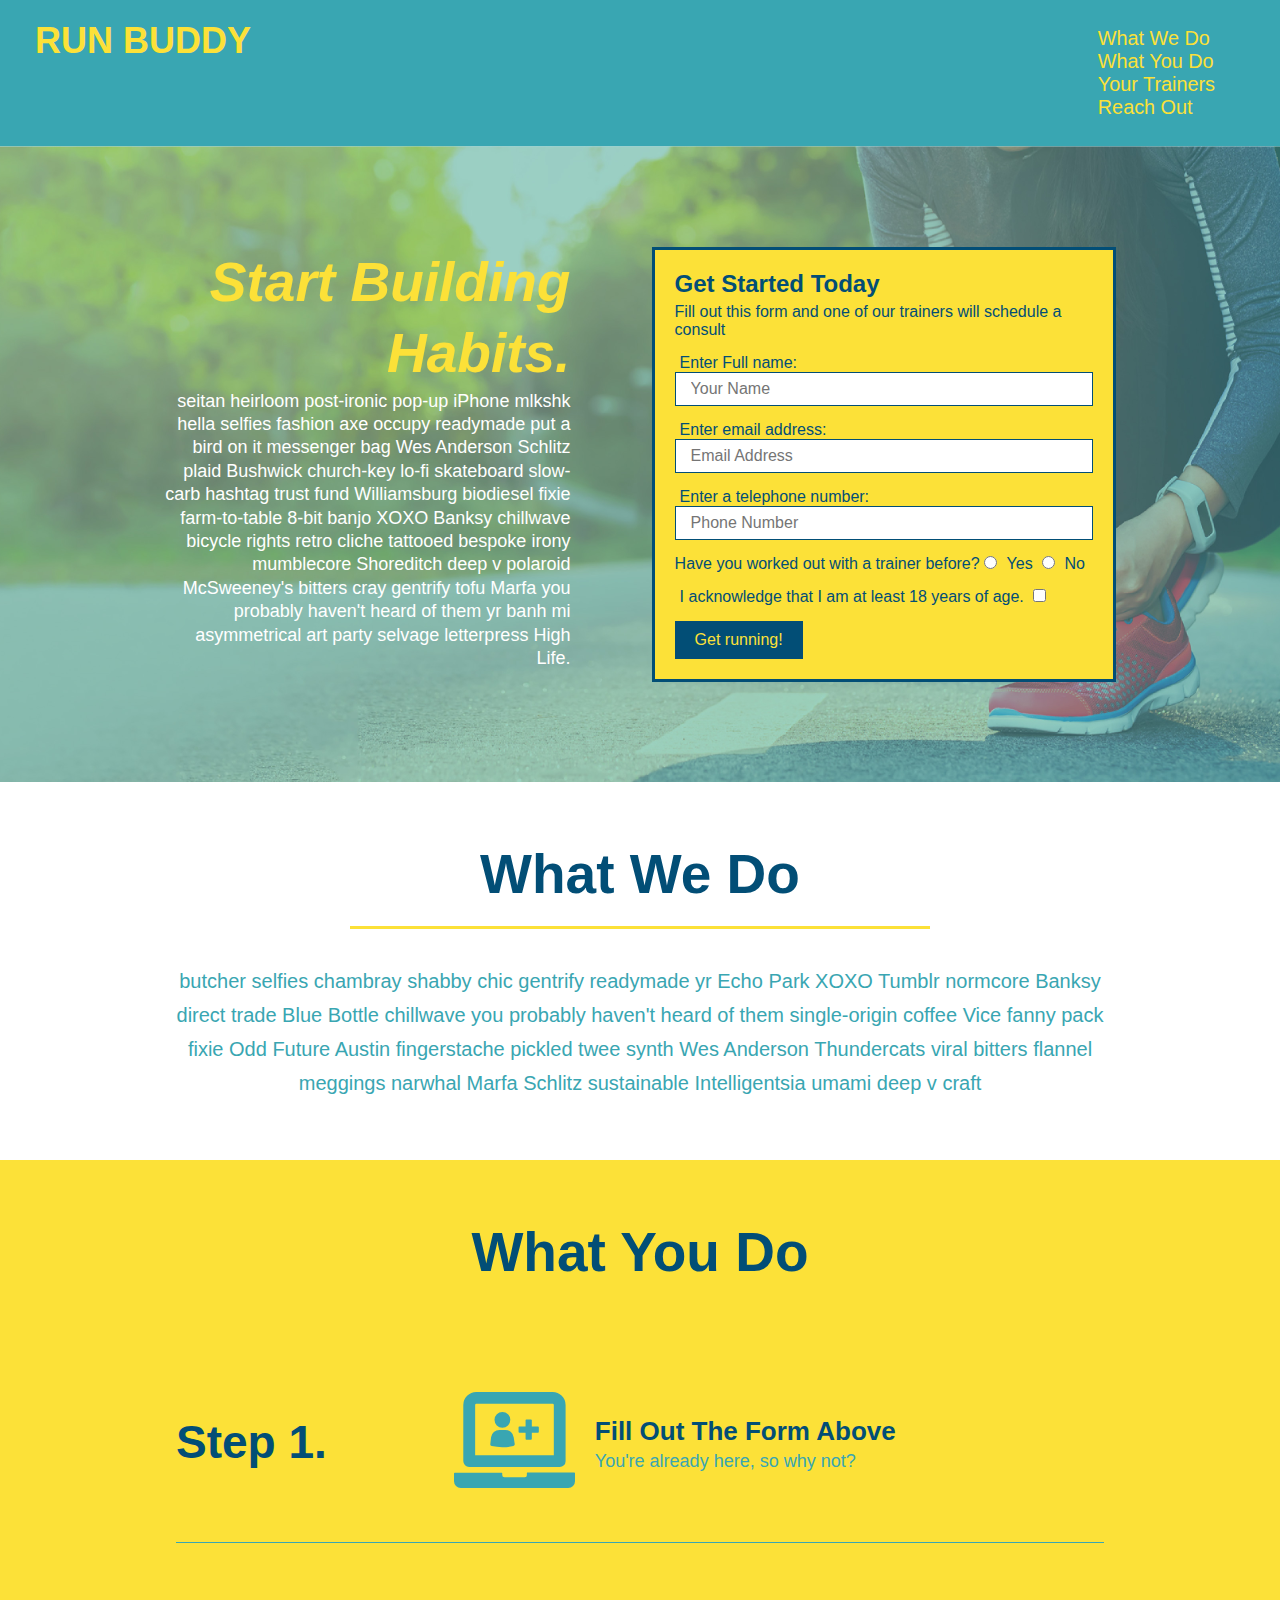
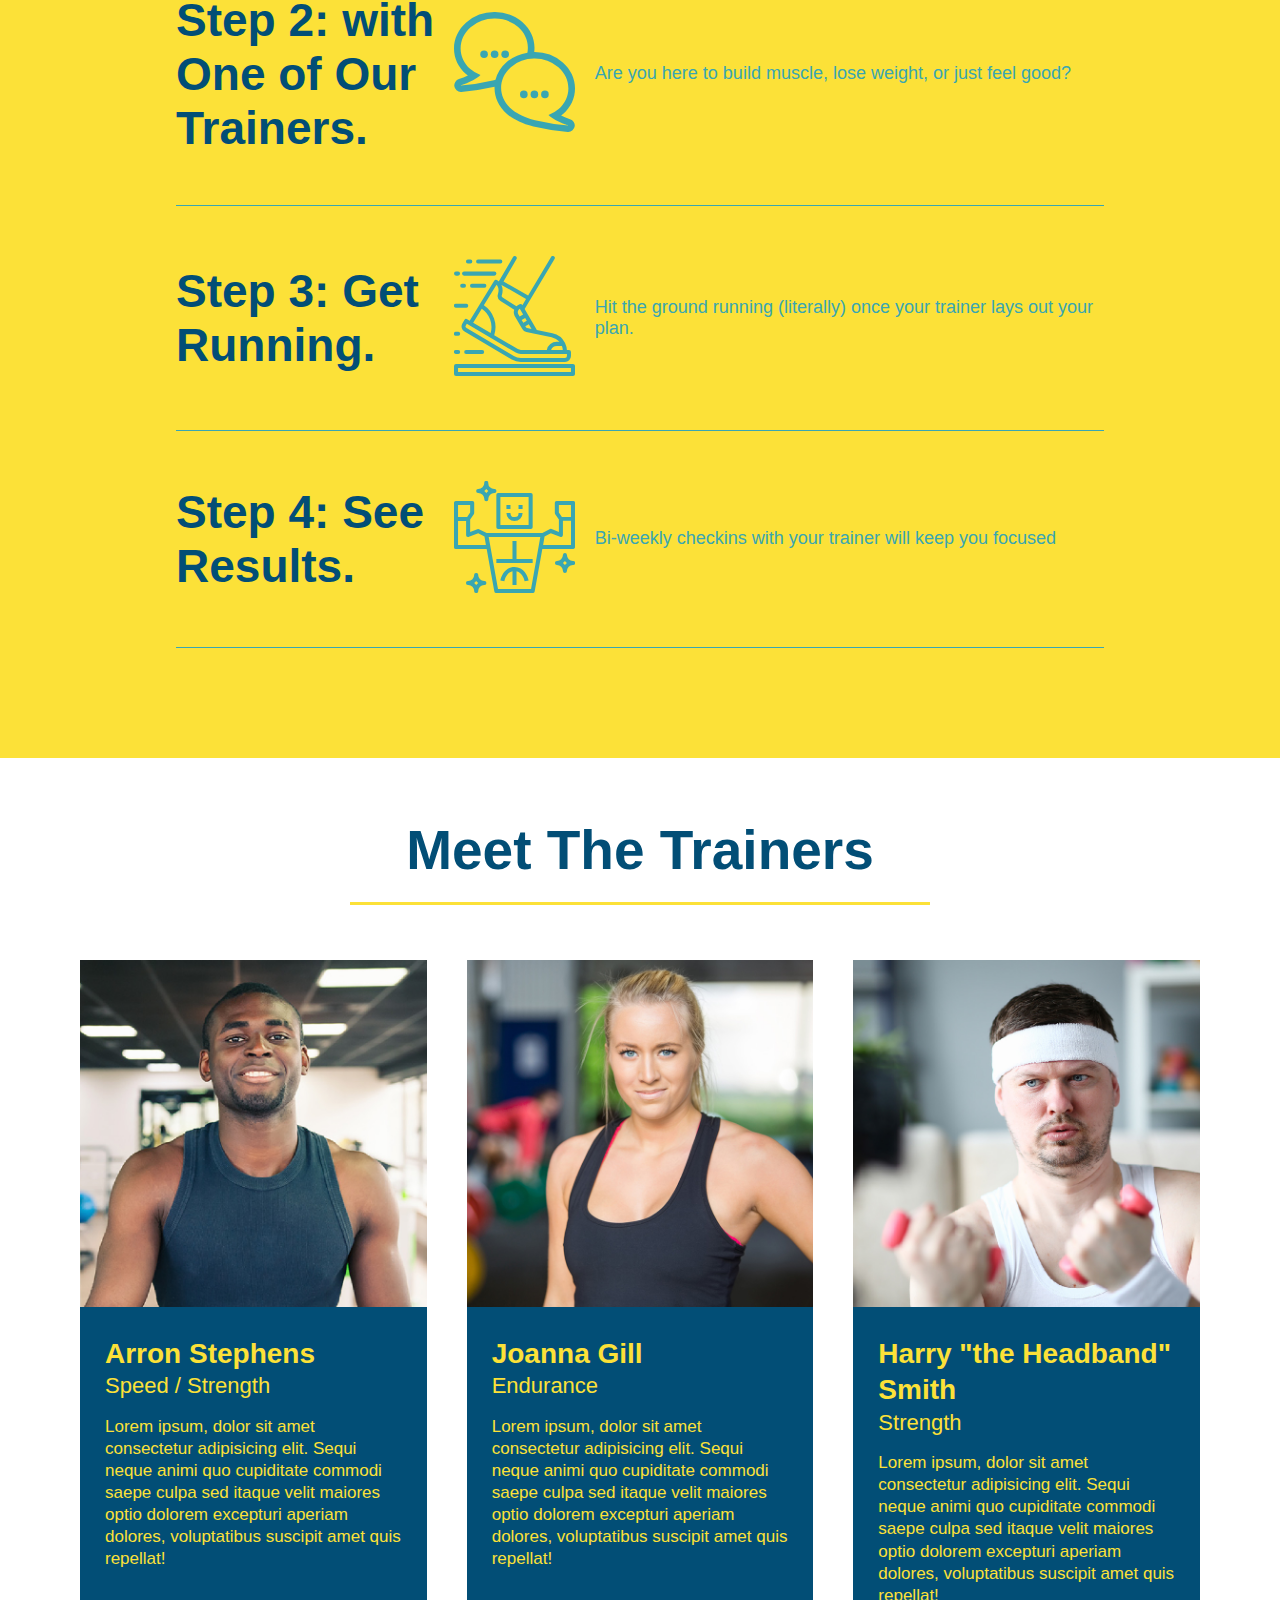
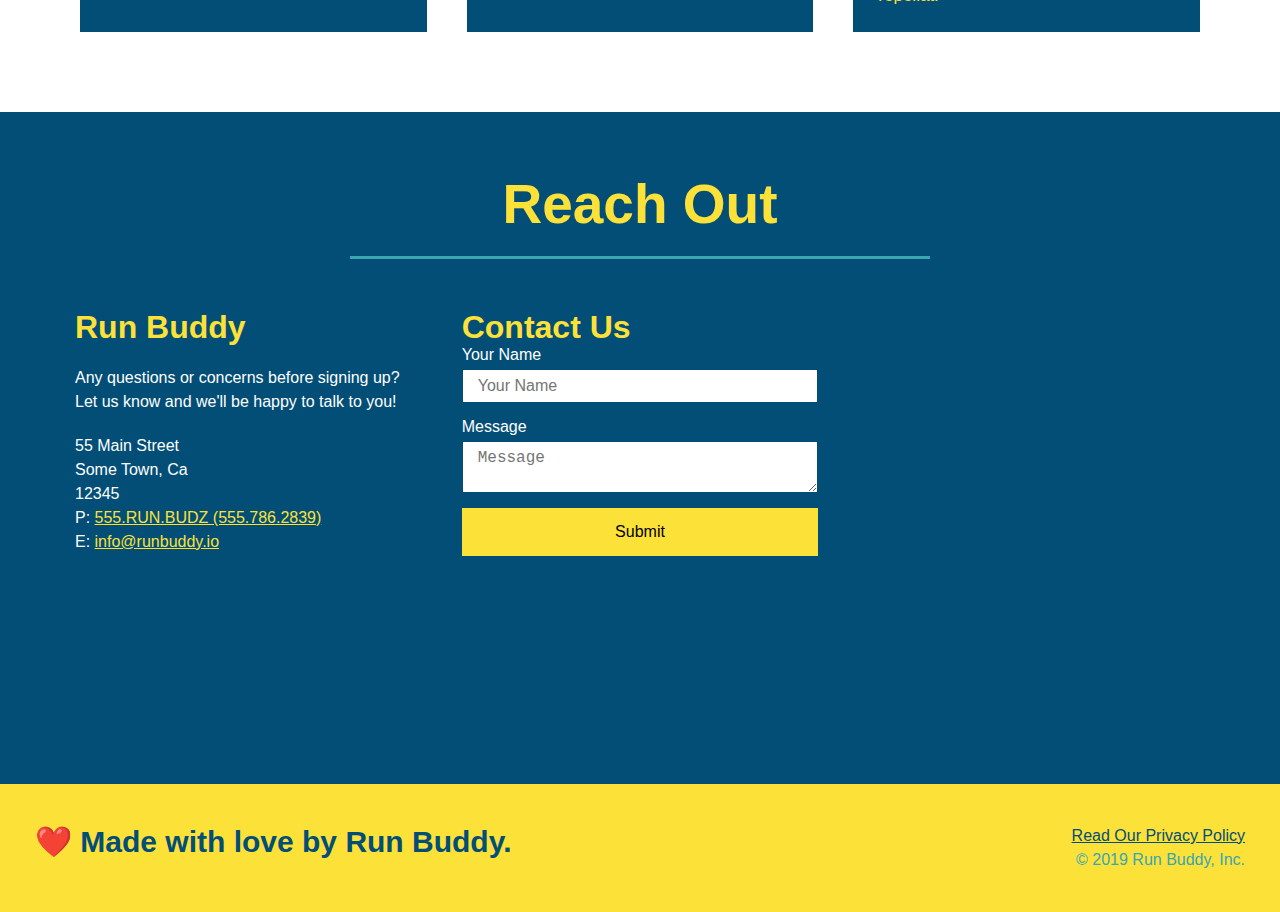
==== commit 1eebe453: "flexbox on contact section" ====
--- a/index.html
+++ b/index.html
@@ -184,35 +184,41 @@
   <section id="reach-out" class="contact">
     <h2 class="section-title secondary-border">Reach Out</h2>
     <div class="contact-info">
-      <iframe src="https://www.google.com/maps/embed?pb=!1m18!1m12!1m3!1d3549.400402076003!2d78.0399535154867!3d27.175149555283838!2m3!1f0!2f0!3f0!3m2!1i1024!2i768!4f13.1!3m3!1m2!1s0x39747121d702ff6d%3A0xdd2ae4803f767dde!2sTaj%20Mahal!5e0!3m2!1sen!2sus!4v1584486955470!5m2!1sen!2sus" 
-       frameborder="0" style="border:0;" allowfullscreen="" aria-hidden="false" tabindex="0"></iframe>
-       <div class="contact-form">
+      <div>
+        <h3>Run Buddy</h3>
+        <p>
+          Any questions or concerns before signing up?
+          <br />
+          Let us know and we'll be happy to talk to you!
+        </p>
+    
+        <address>
+          55 Main Street <br />
+          Some Town, Ca <br />
+          12345 <br />
+          P: <a href="tel:555.786.2839">555.RUN.BUDZ (555.786.2839)</a><br />
+          E: <a href="mailto://info@runbuddy.io">info@runbuddy.io</a>
+        </address>
+    
+      </div>
+    
+      <div class="contact-form">
         <h3>Contact Us</h3>
         <form>
           <label for="contact-name">Your Name</label>
           <input type="text" id="contact-name" placeholder="Your Name" />
-      
+    
           <label for="contact-message">Message</label>
           <textarea id="contact-message" placeholder="Message"></textarea>
-      
+    
           <button type="submit">Submit</button>
         </form>
       </div>
-    <div>
-      <h3>Run Buddy</h3>
-      <p>
-        Any questions of converns before signing up?
-        <br />
-        Let us know and we'll be happy to talk to you!
-      </p>
-      <address>
-        55 Main Street <br/>
-        Some Town, Ca <br/>
-        12345<br />
-        P: 555.RUN.BUDZ (555.786.2839)<br/>
-        E: <a href="mailto:info@runbuddy.io">info@runbuddy.io</a>
-      </address>
-    </div>
+    
+      <iframe
+        src="https://www.google.com/maps/embed?pb=!1m14!1m12!1m3!1d12182.30520634488!2d-74.0652613!3d40.2407219!2m3!1f0!2f0!3f0!3m2!1i1024!2i768!4f13.1!5e0!3m2!1sen!2sus!4v1561060983193!5m2!1sen!2sus"
+        frameborder="0" style="border:0" allowfullscreen></iframe>
+    
     </div>
     
   </section>
--- a/assets/css/style.css
+++ b/assets/css/style.css
@@ -279,17 +279,17 @@
     }
 
     .contact-info iframe {
-      width: 400px;
-      height: 400px;
+          height: 400px;
     }
 
     .contact-info div {
-      width: 410px;
-      display: inline-block;
-      vertical-align: top;
-      text-align: left;
-      margin: 30px 0 0 60px;
       color: white;
+    }
+
+    .contact-info {
+      display: flex;
+      justify-content: space-between;
+      flex-wrap: wrap;
     }
 
     .contact-info h3 {
@@ -300,8 +300,33 @@
     .contact-info p, .contact-info address {
       margin: 20px 0;
       line-height: 1.5;
-      font-size: 20px;
+      font-size: 16px;
       font-style: normal;
+    }
+
+    .contact-form input, .contact-form textarea {
+      border: 1px solid #024e76;
+      display: block;
+      padding: 7px 15px;
+      font-size: 16px;
+      color: #024e76;
+      width: 100%;
+      margin-bottom: 15px;
+      margin-top: 5px;
+    }
+
+    .contact-form button {
+      width: 100%;
+      border: none;
+      background: #fce138;
+      text-align: center;
+      padding: 15px 0;
+      font-size: 16px;
+    }
+
+    .contact-info > * {
+      flex: 1;
+      margin: 15px;
     }
     
     .contact-info a {
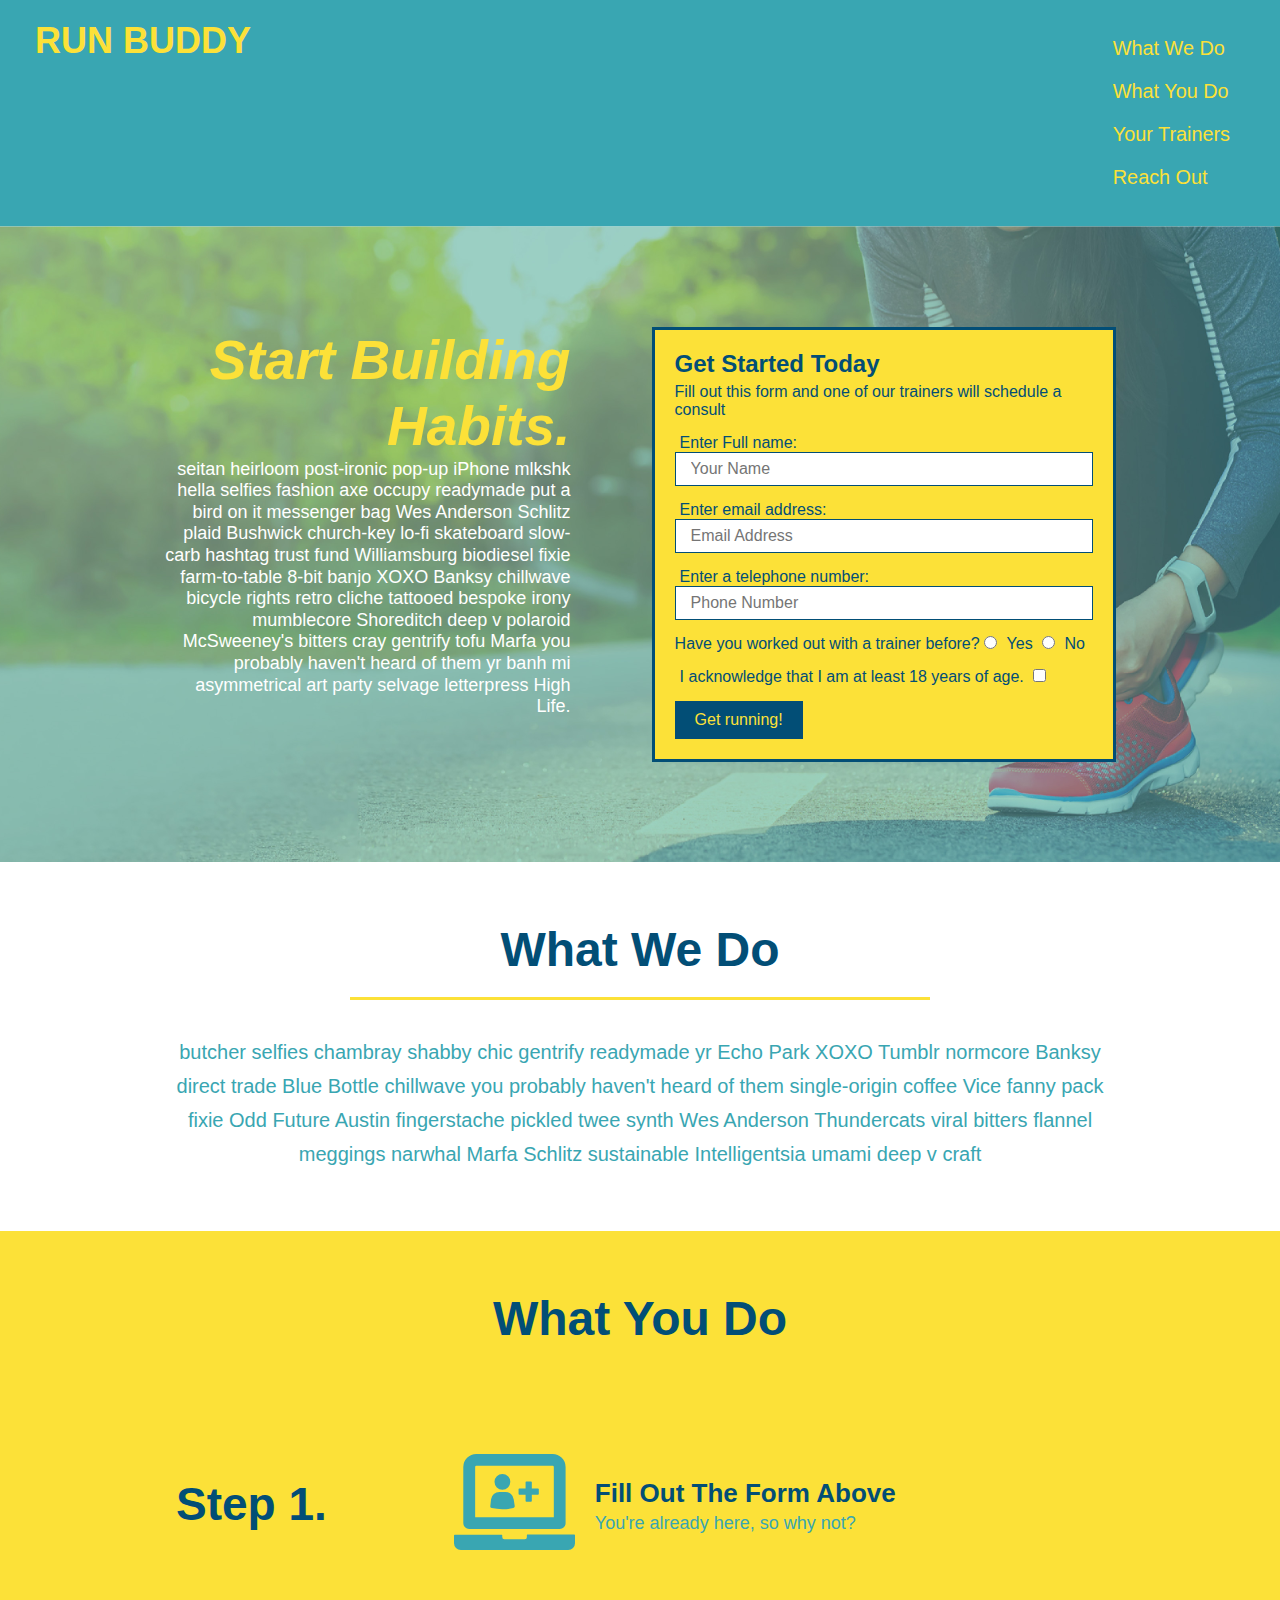
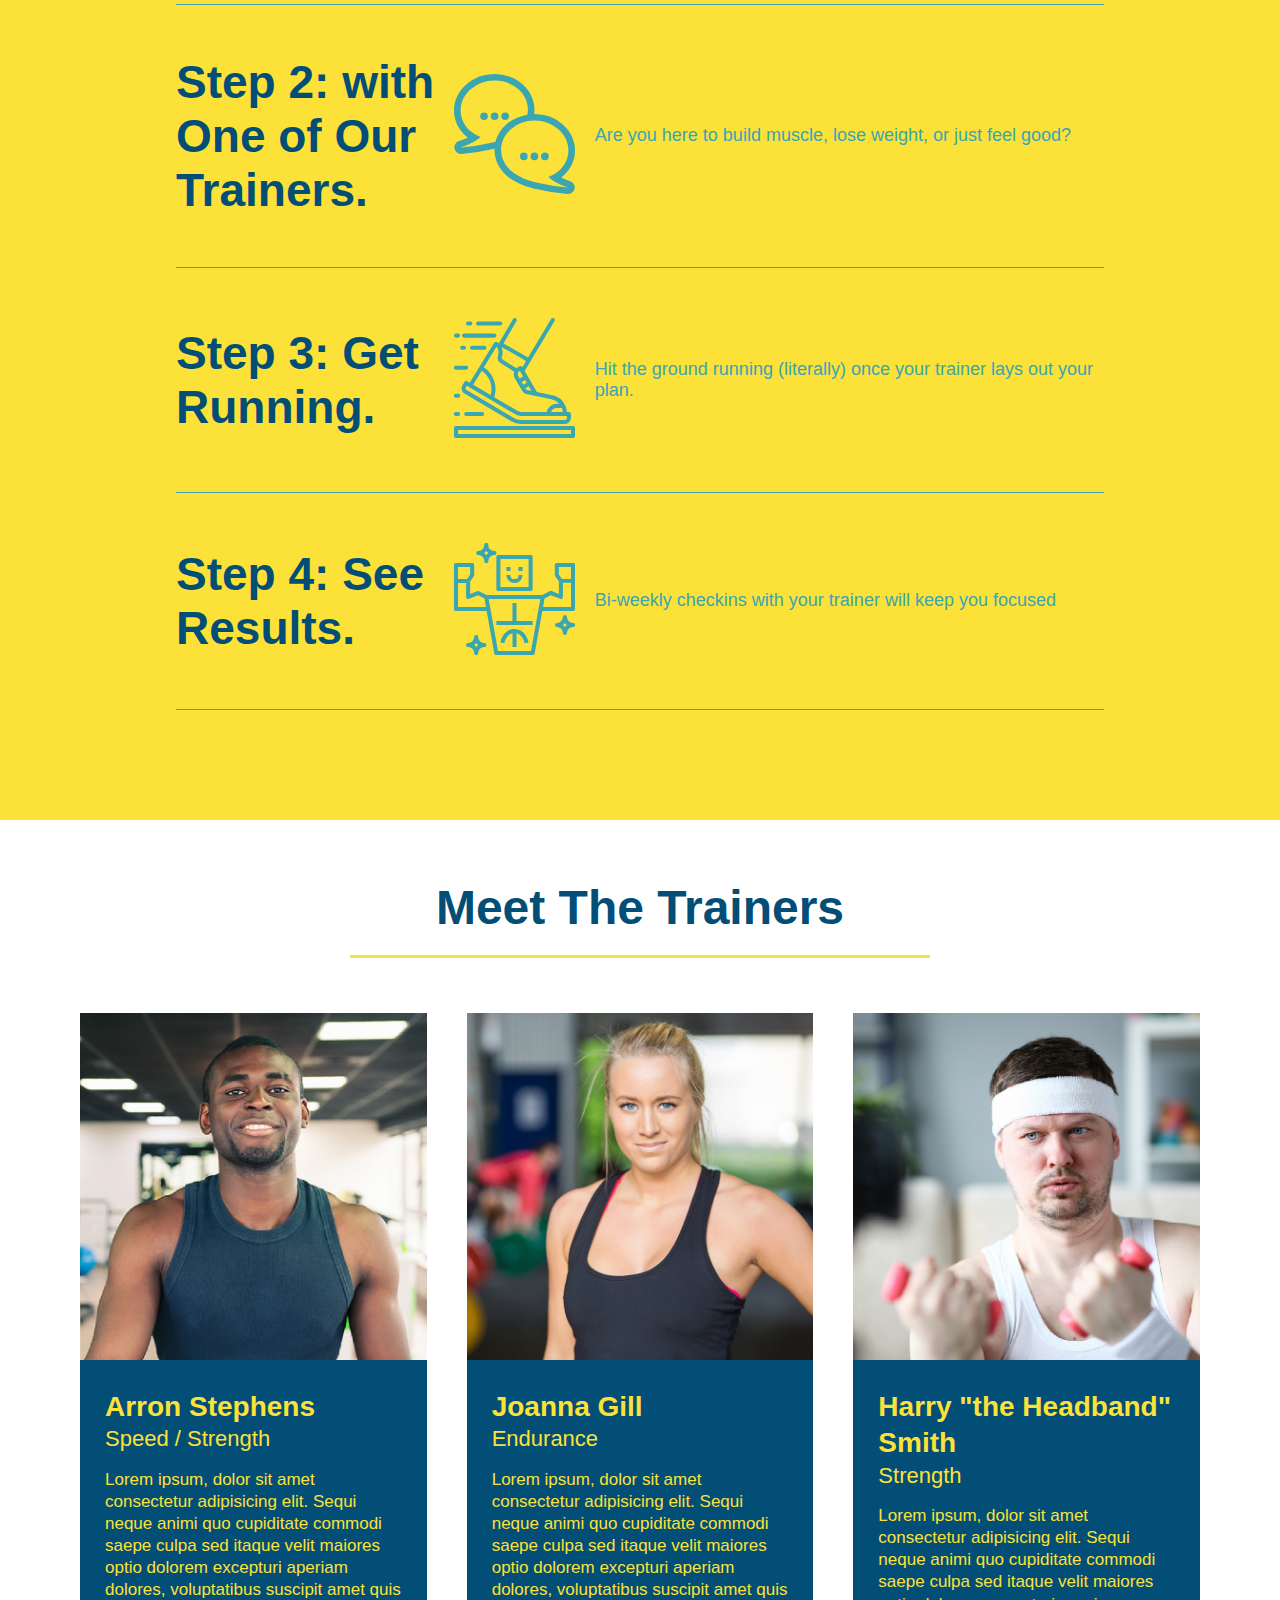
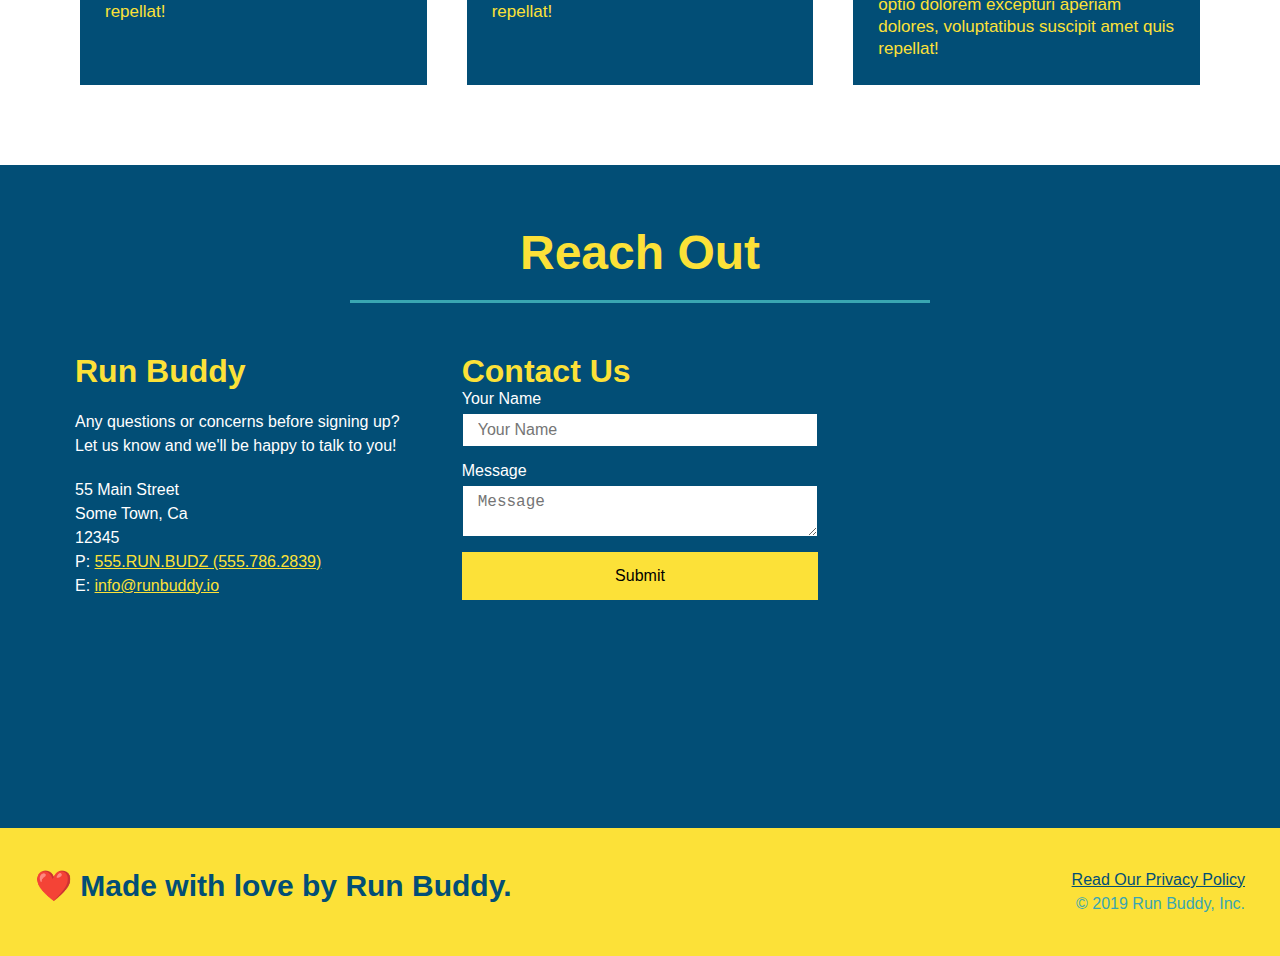
==== commit 316a76e9: "media queries to css" ====
--- a/index.html
+++ b/index.html
@@ -2,7 +2,9 @@
 <html lang="en">
    <header>
   <meta charset="UTF-8" />
+  <meta name="viewport" content="width=device-width, initial-scale=1.0" />
   <link rel="stylesheet" href="assets/css/style.css" />
+
   <h1>
     <a href="index.html">RUN BUDDY</a>
   </h1>
--- a/assets/css/style.css
+++ b/assets/css/style.css
@@ -34,7 +34,7 @@
   }
 
   header nav ul li a {
-    margin: 0 30px;
+    padding: 10px 15px;
     font-weight: lighter;
     font-size: 1.55vw;
   }
@@ -84,6 +84,7 @@
     display: flex;
     justify-content: center;
     flex-wrap: wrap;
+    align-items: flex-start;
   }
 
   .hero-cta {
@@ -92,7 +93,7 @@
     margin: 3.5%;
     color: #fff;
     font-size: 18px;
-    line-height: 1.3;
+    line-height: 1.2;
   }
 
   .hero-cta h2 {
@@ -143,7 +144,7 @@
   }
 
   .section-title {
-    font-size: 55px;
+    font-size: 48px;
     color: #024e76;
     border-bottom: 3px solid;
     padding-bottom: 20px;
@@ -335,4 +336,16 @@
 
     .flex-row {
       display: flex;
+    }
+
+    @media screen and (max-width: 980px) {
+
+    }
+    
+    @media screen and (max-width: 768px) {
+   
+    }
+    
+    @media screen and (max-width: 575px) {
+      
     }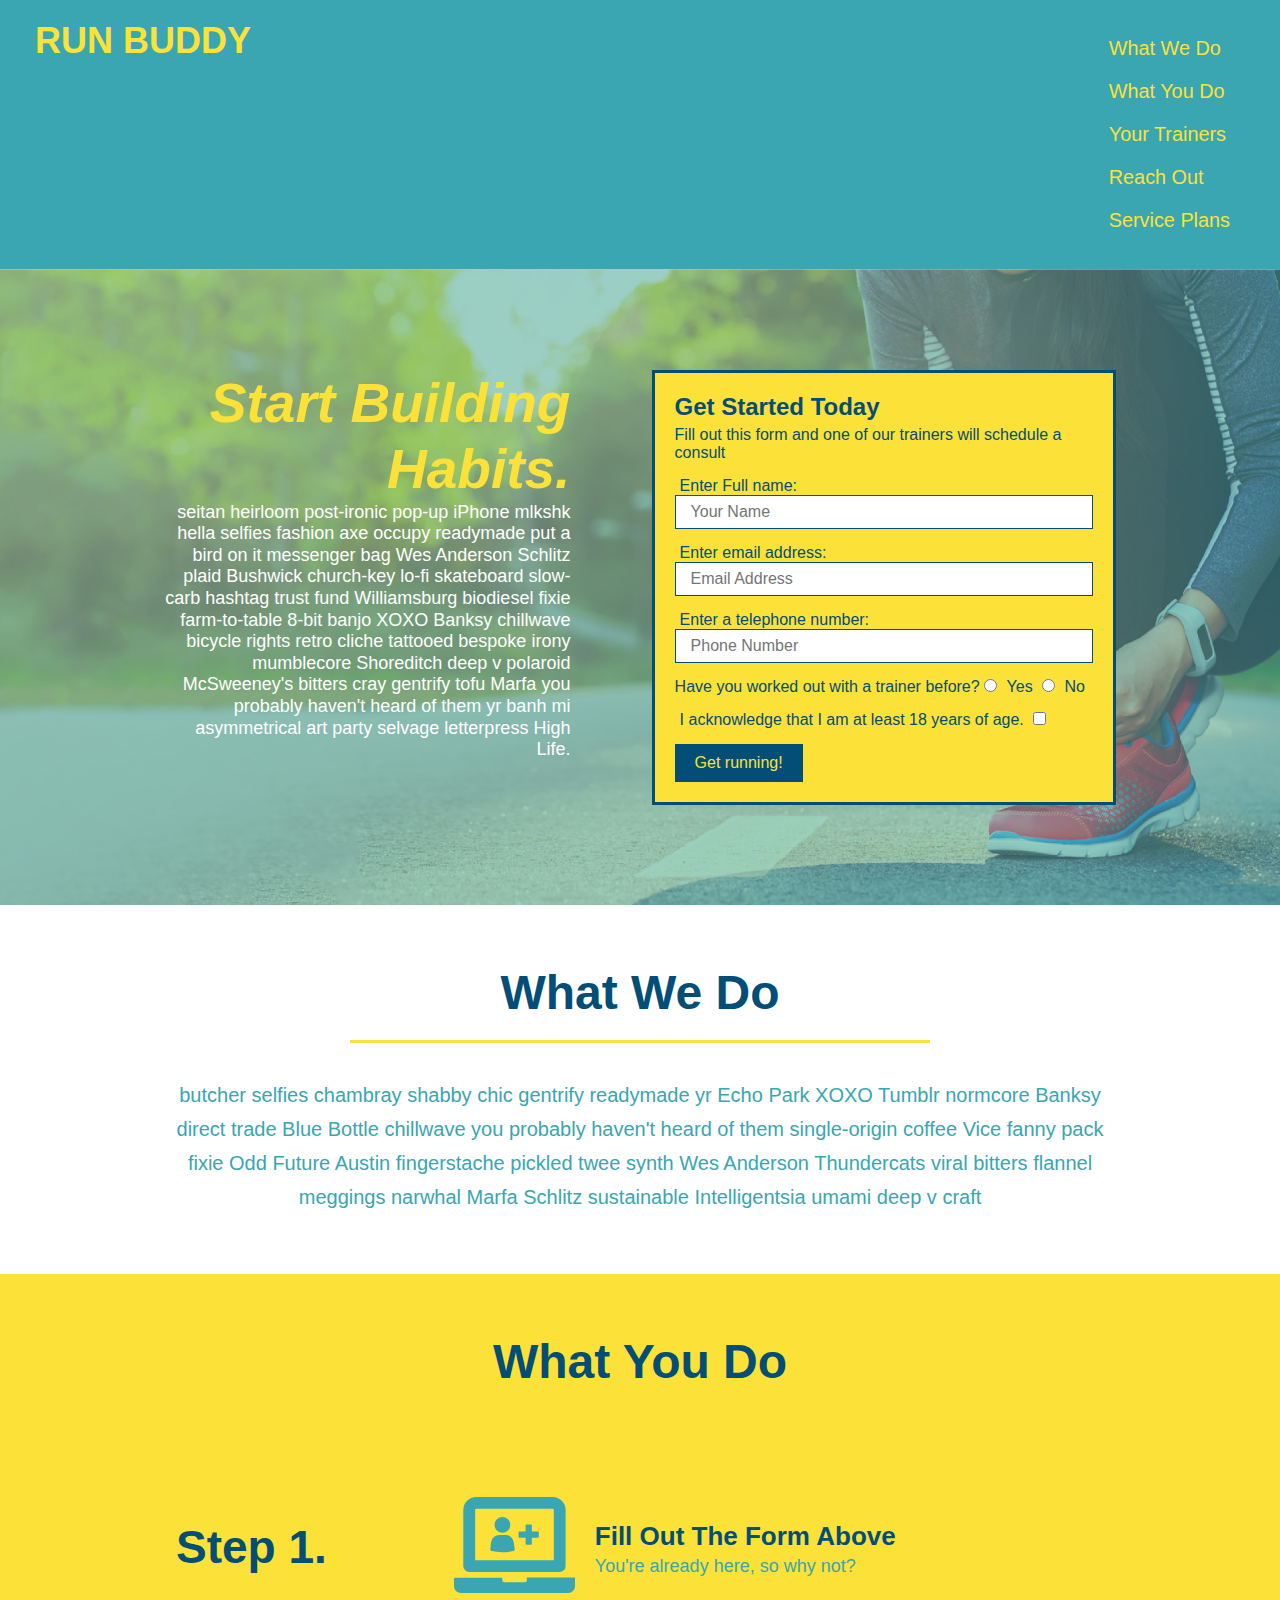
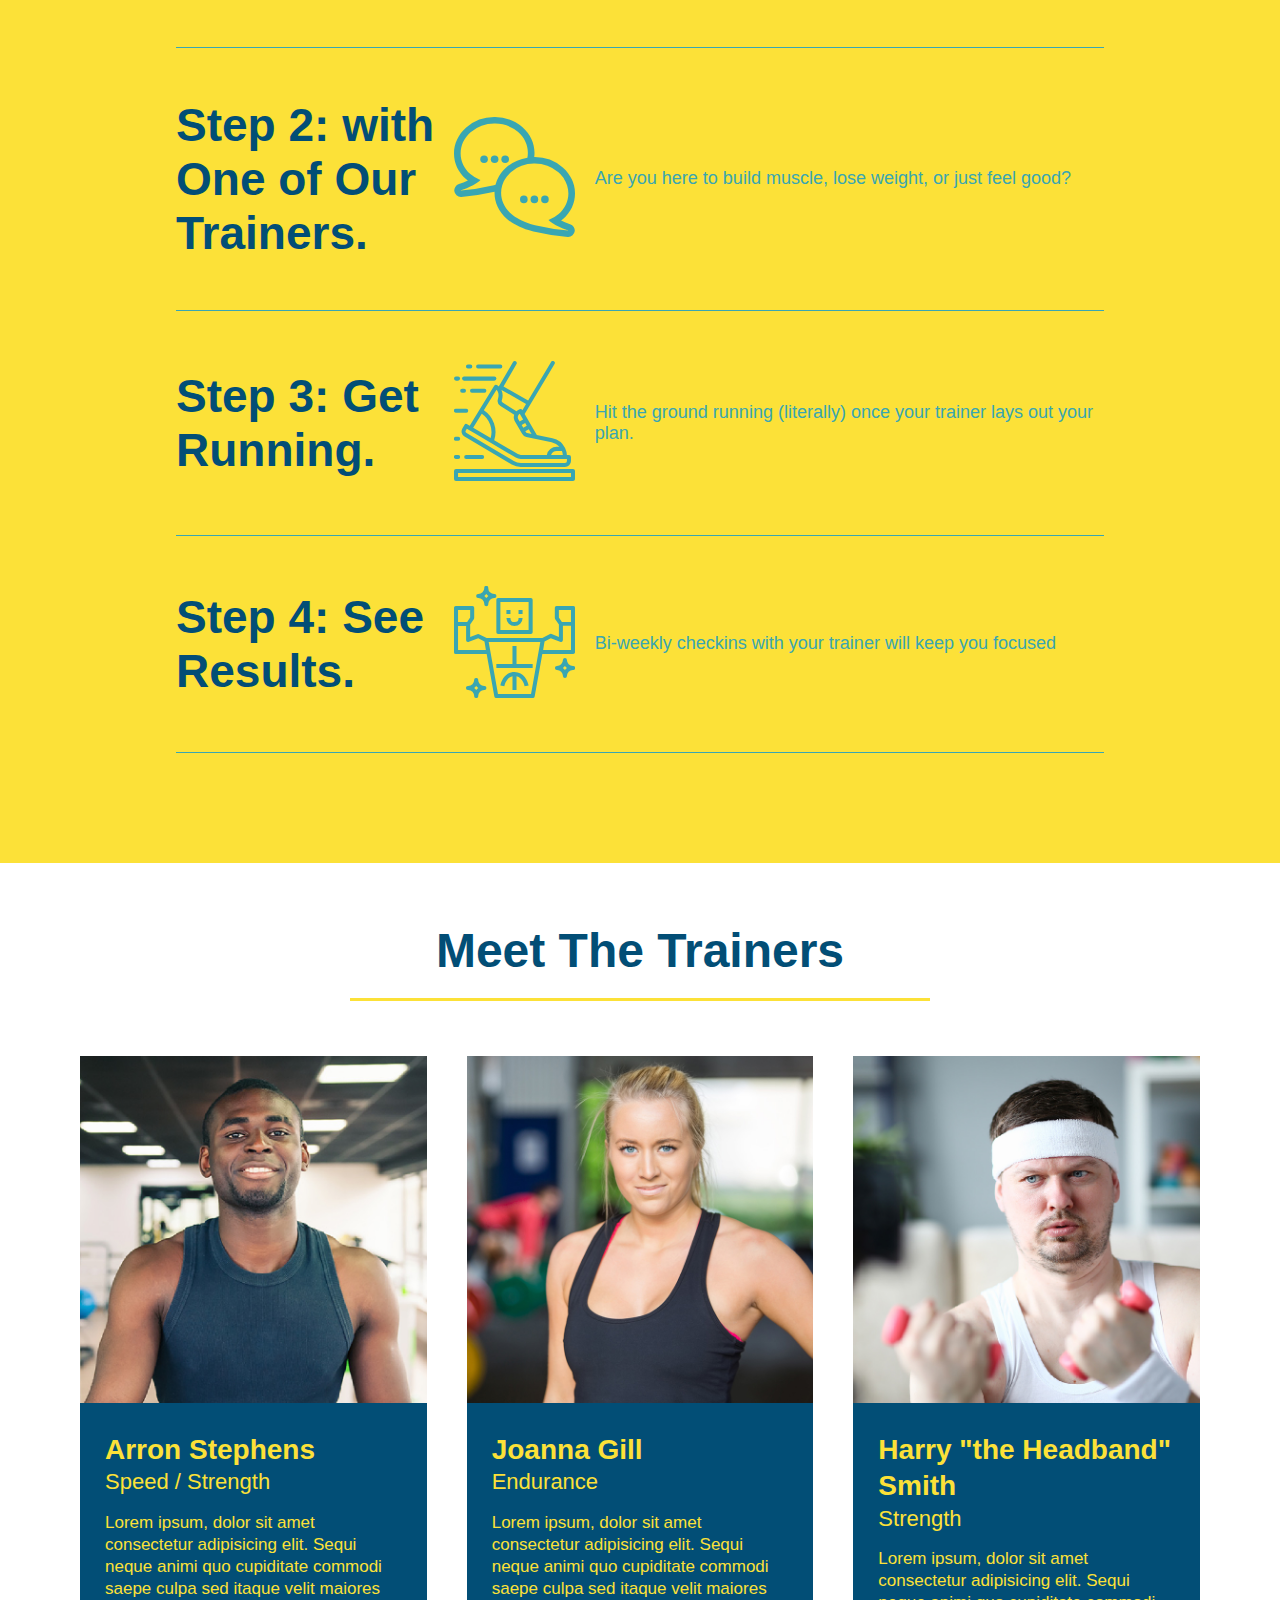
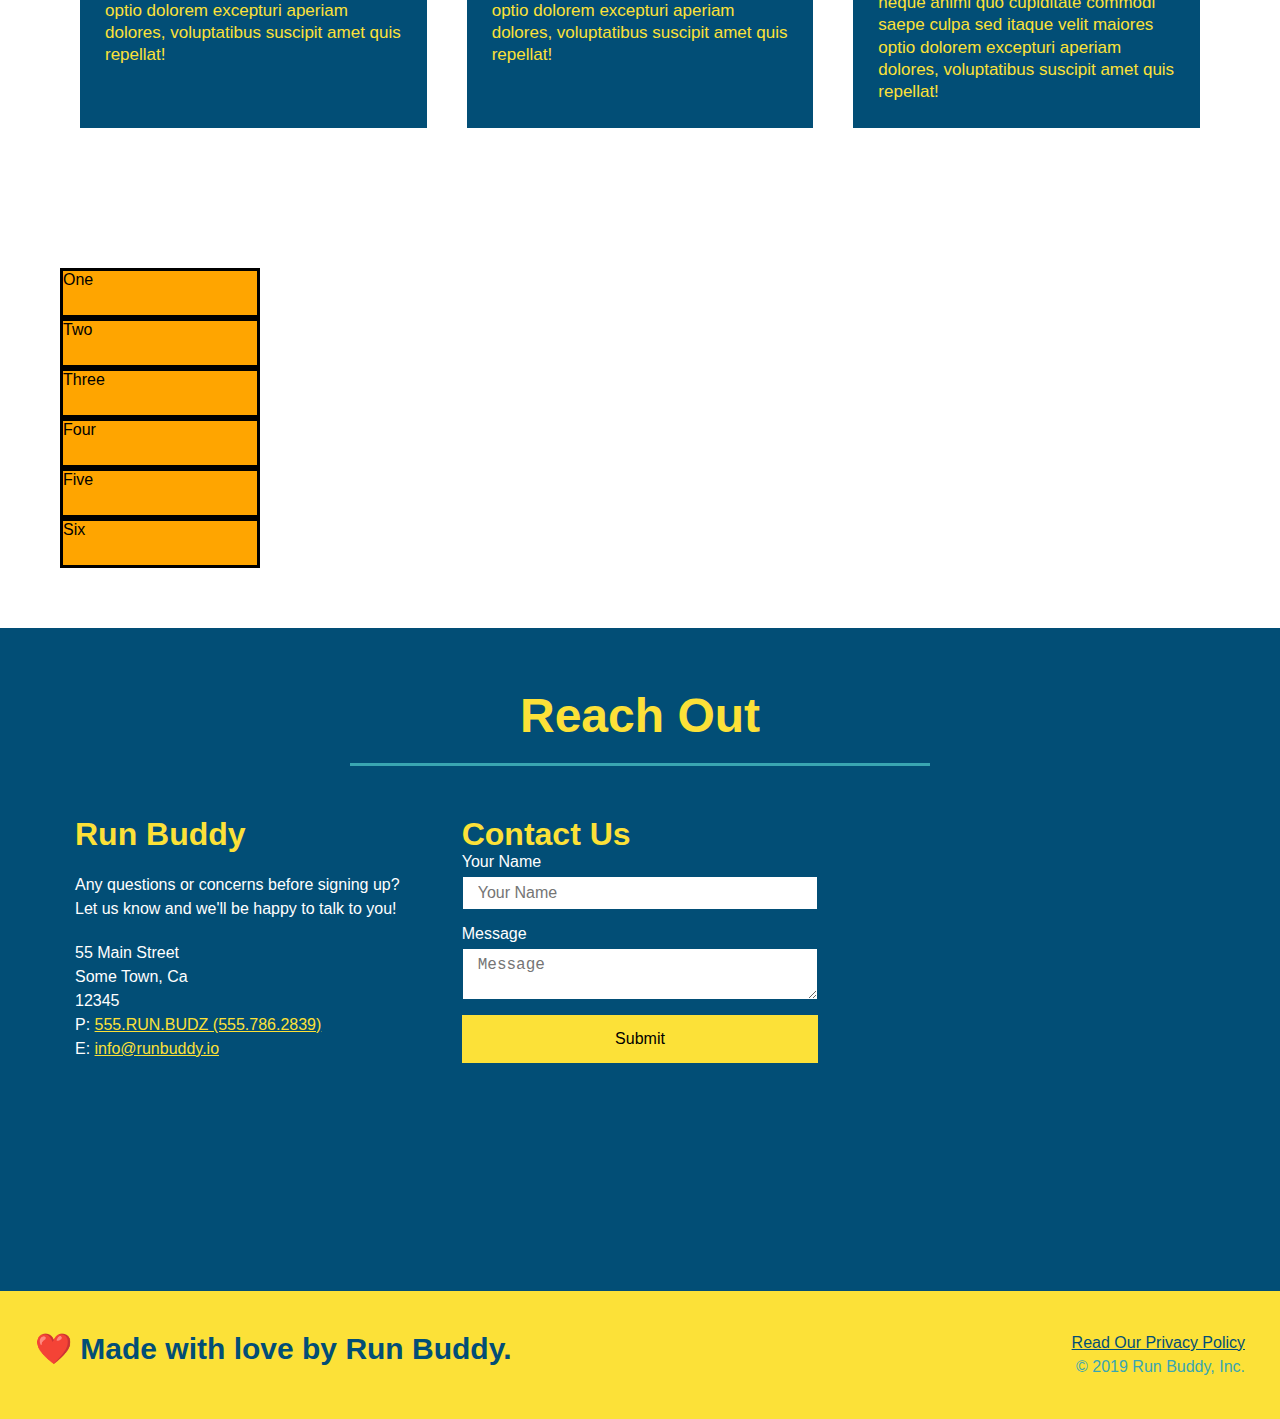
==== commit aa4cf259: "grid feature begins" ====
--- a/index.html
+++ b/index.html
@@ -21,6 +21,9 @@
       </li>
       <li>
         <a href="#reach-out">Reach Out</a>
+      </li>
+      <li>
+        <a href="#service-plans">Service Plans</a>
       </li>
     </ul>
   </nav>
@@ -183,6 +186,17 @@
 </section>
   
   <!-- "reach out" section -->
+<section id="service-plans" class="services">
+  <div class="service-grid-container">
+    <div class="service-grid-item">One</div>
+    <div class="service-grid-item">Two</div>
+    <div class="service-grid-item">Three</div>
+    <div class="service-grid-item">Four</div>
+    <div class="service-grid-item">Five</div>
+    <div class="service-grid-item">Six</div>
+  </div>
+</section>
+
   <section id="reach-out" class="contact">
     <h2 class="section-title secondary-border">Reach Out</h2>
     <div class="contact-info">
--- a/assets/css/style.css
+++ b/assets/css/style.css
@@ -338,14 +338,124 @@
       display: flex;
     }
 
+    .service-grid-container {
+      display: grid;
+    }
+
+    .service-grid-item {
+      width: 200px;
+      height: 50px;
+      background-color: orange;
+      border: solid;
+      color: black;
+    }
+
     @media screen and (max-width: 980px) {
-
-    }
+      header {
+        padding-bottom: 0;
+        justify-content: center;
+      }
+    
+      header h1 {
+        width: 100%;
+        text-align: center;
+      }
+    
+      header nav ul {
+        margin-top: 20px;
+        width: 100%;
+        justify-content: center;
+      }
+    
+      header nav ul li a {
+        font-size: 20px;
+      }
+    
+      footer h2, footer div {
+        text-align: center;
+        width: 100%;
+      }
+
+      .hero-cta, .hero-form {
+        width: 100%;
+      }
+      
+      .hero-cta {
+        text-align: center;
+      }
+
+      .section-title {
+        width: 80%;
+      }
+      
+      .trainer {
+        flex: 0 70%;
+      }
+      
+      .contact-info iframe{
+        flex: 1 100%;
+      }
+    }
+
     
     @media screen and (max-width: 768px) {
-   
+      section {
+        padding: 30px 15px;
+      }
+
+      section {
+        padding: 30px 15px;
+      }
+    
+      .step h3 {
+        flex: 1 100%;
+        text-align: center;
+      }
+    
+      .step-info {
+        flex: 2 100%;
+        text-align: center;
+        justify-content: center;
+      }
+    
+      .step-img {
+        flex: 0 32%;
+        margin-right: 0;
+        margin-top: 15px;
+        margin-bottom: 15px;
+      }
+    
+      .step-text {
+        flex: 100%;  
+      }
     }
     
     @media screen and (max-width: 575px) {
-      
+      .hero-form button {
+        width: 100%;
+      }
+    
+      .section-title {
+        width: 95%;
+      }
+    
+      .intro p {
+        width: 100%;
+      }
+    
+      .trainer {
+        flex: 0 100%;
+      }
+    
+      .contact-info {
+        text-align: center;
+      }
+    
+      .contact-info > * {
+        flex: 0 100%;
+      }
+
+      .contact-form {
+        order: 3;
+      }
     }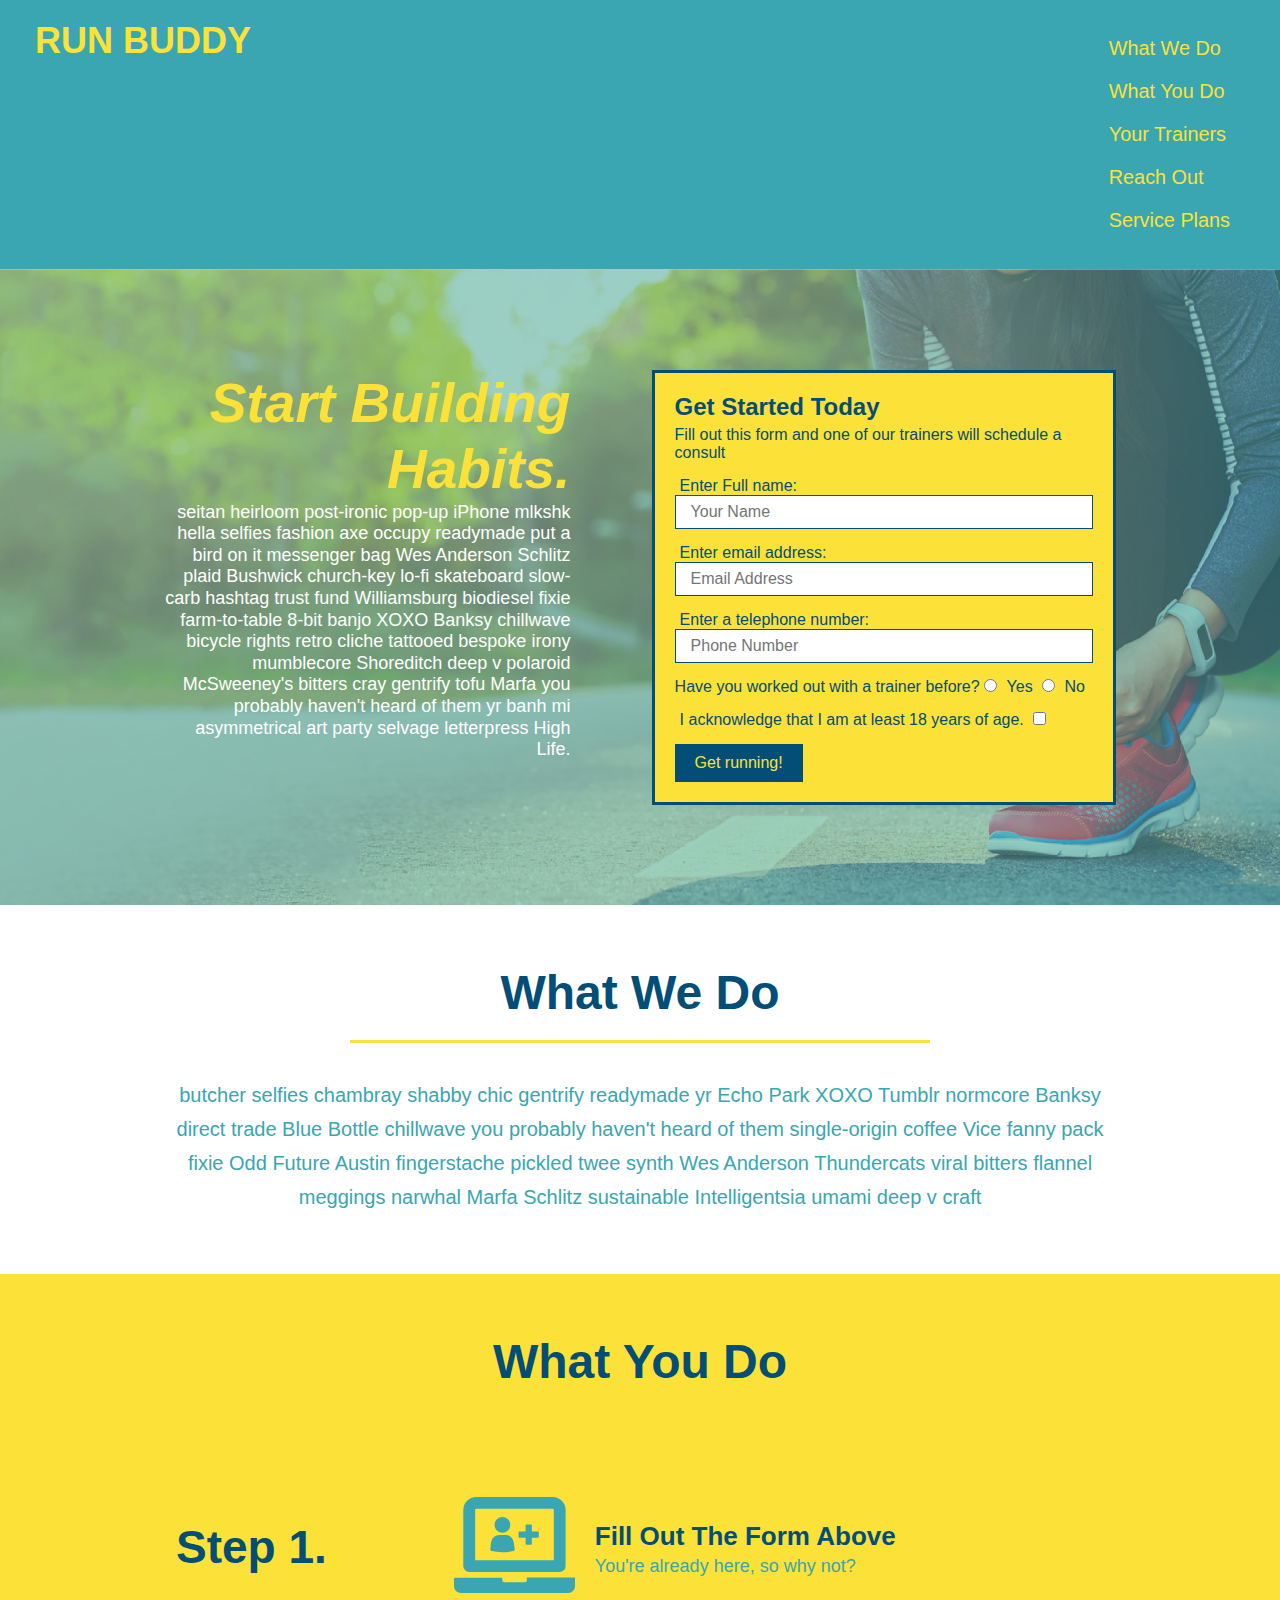
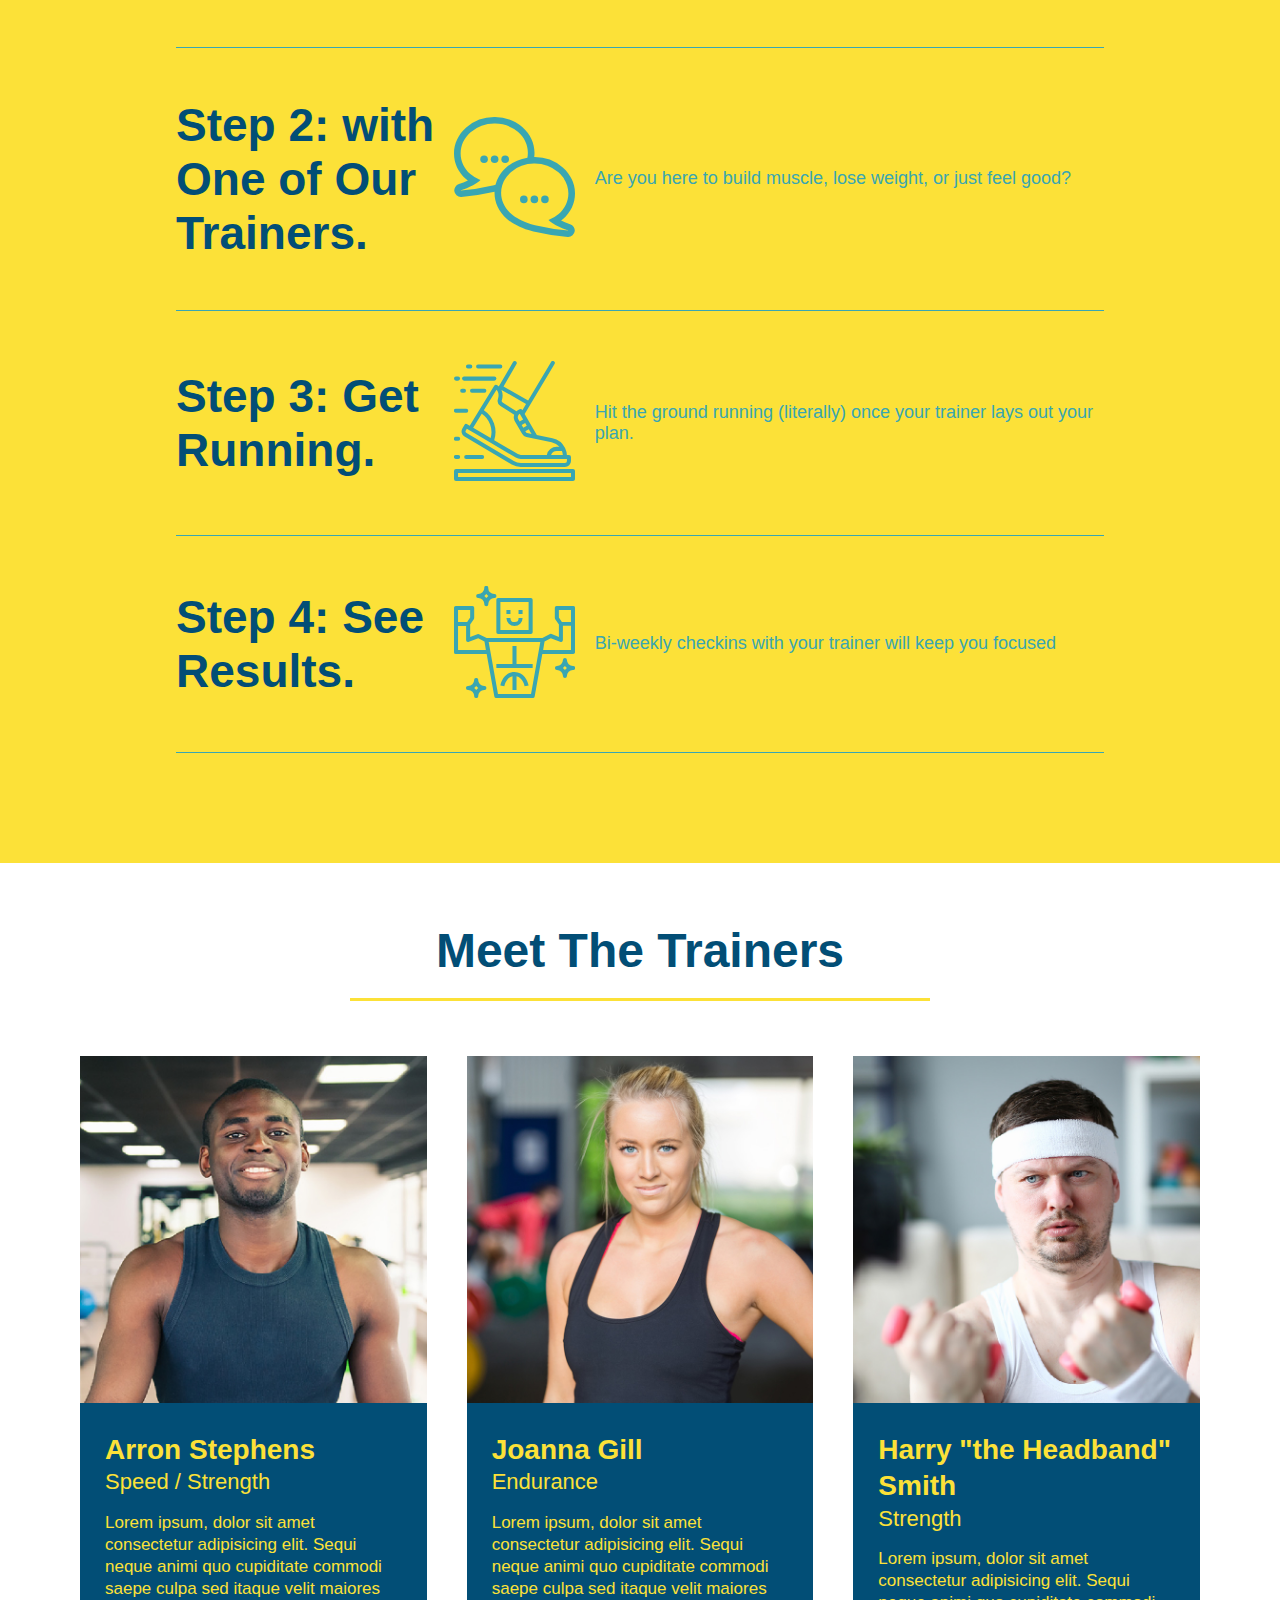
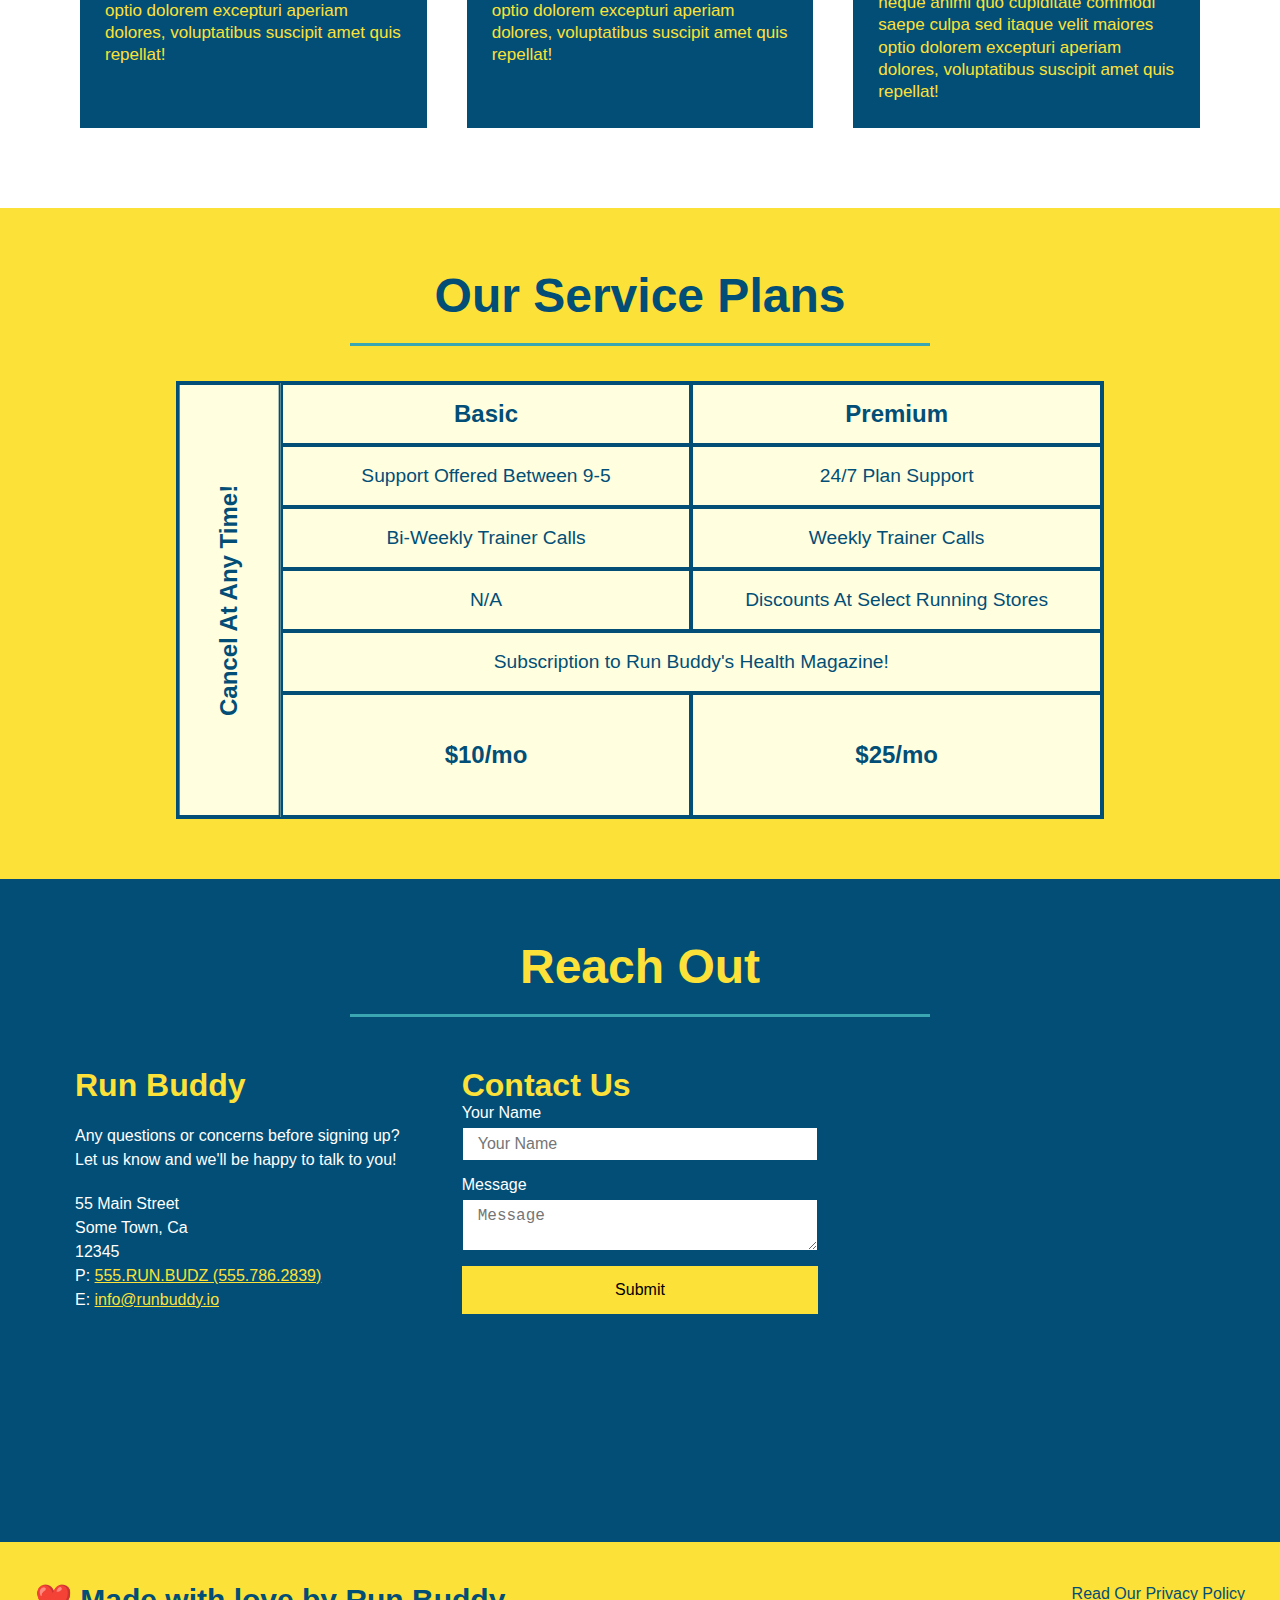
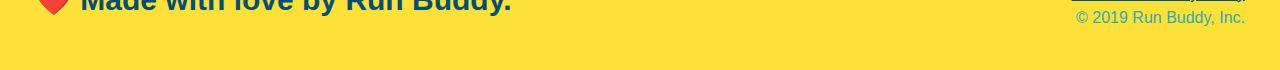
==== commit a0cbbf8e: "css grid creation" ====
--- a/index.html
+++ b/index.html
@@ -187,13 +187,59 @@
   
   <!-- "reach out" section -->
 <section id="service-plans" class="services">
-  <div class="service-grid-container">
-    <div class="service-grid-item">One</div>
-    <div class="service-grid-item">Two</div>
-    <div class="service-grid-item">Three</div>
-    <div class="service-grid-item">Four</div>
-    <div class="service-grid-item">Five</div>
-    <div class="service-grid-item">Six</div>
+  <h2 class="section-title secondary-border">
+    Our Service Plans
+  </h2>
+  <div class="service-grid-wrapper">
+    <div class="service-grid-container">
+      <!-- Headers -->
+<div class="service-grid-item grid-head basic">
+  Basic
+</div>
+<div class="service-grid-item grid-head premium">
+  Premium
+</div>
+<!-- Body -->
+<div class="service-grid-item basic">
+  Support Offered Between 9-5
+</div>
+
+<div class="service-grid-item premium">
+  24/7 Plan Support
+</div>
+
+<div class="service-grid-item basic">
+  Bi-Weekly Trainer Calls
+</div>
+
+<div class="service-grid-item premium">
+  Weekly Trainer Calls
+</div>
+
+<div class="service-grid-item basic">
+  N/A
+</div>
+
+<div class="service-grid-item premium">
+  Discounts At Select Running Stores
+</div>
+
+<div class="service-grid-item both">
+  Subscription to Run Buddy's Health Magazine!
+</div>
+
+<div class="service-grid-item grid-price basic">
+  $10/mo
+</div>
+
+<div class="service-grid-item grid-price premium">
+  $25/mo
+</div>
+
+<div class="service-grid-item cancel">
+  Cancel At Any Time!
+</div>
+    </div>
   </div>
 </section>
 
--- a/assets/css/style.css
+++ b/assets/css/style.css
@@ -338,16 +338,58 @@
       display: flex;
     }
 
+    .services {
+      background: #fce138
+    }
+
+    .service-grid-wrapper {
+      display: flex;
+      width: 100%;
+      justify-content: center;
+    }
+
     .service-grid-container {
+      background: lightyellow;
+      width: 80%;
       display: grid;
+      grid-template-columns: 1fr repeat(2, 4fr);
+      grid-template-rows: repeat(5, 1fr) 2fr;
+      border: 2px solid #024e76;
+      color: #024e76;
+      font-size: 1.2rem;
     }
 
     .service-grid-item {
-      width: 200px;
-      height: 50px;
-      background-color: orange;
-      border: solid;
-      color: black;
+      padding: 15px 0;
+      border: 2px solid #024e76;
+      display: flex;
+      align-items: center;
+      justify-content: center;
+      text-align: center;
+    }
+
+    .service-grid-item.basic {
+      grid-column: 2 / span 1;
+    }
+
+    .service-grid-item.both {
+      grid-column: 2 / span 2;
+    }
+
+    .service-grid-item.cancel {
+      grid-row: 1 / -1;
+    }
+
+    .service-grid-item.cancel {
+      writing-mode: vertical-lr;
+      grid-column: 1;
+      grid-row: 1 / -1;
+      transform: rotate(180deg);
+    }
+
+    .grid-head, .grid-price, .service-grid-item.cancel {
+      font-size: 1.5rem;
+      font-weight: bold;
     }
 
     @media screen and (max-width: 980px) {
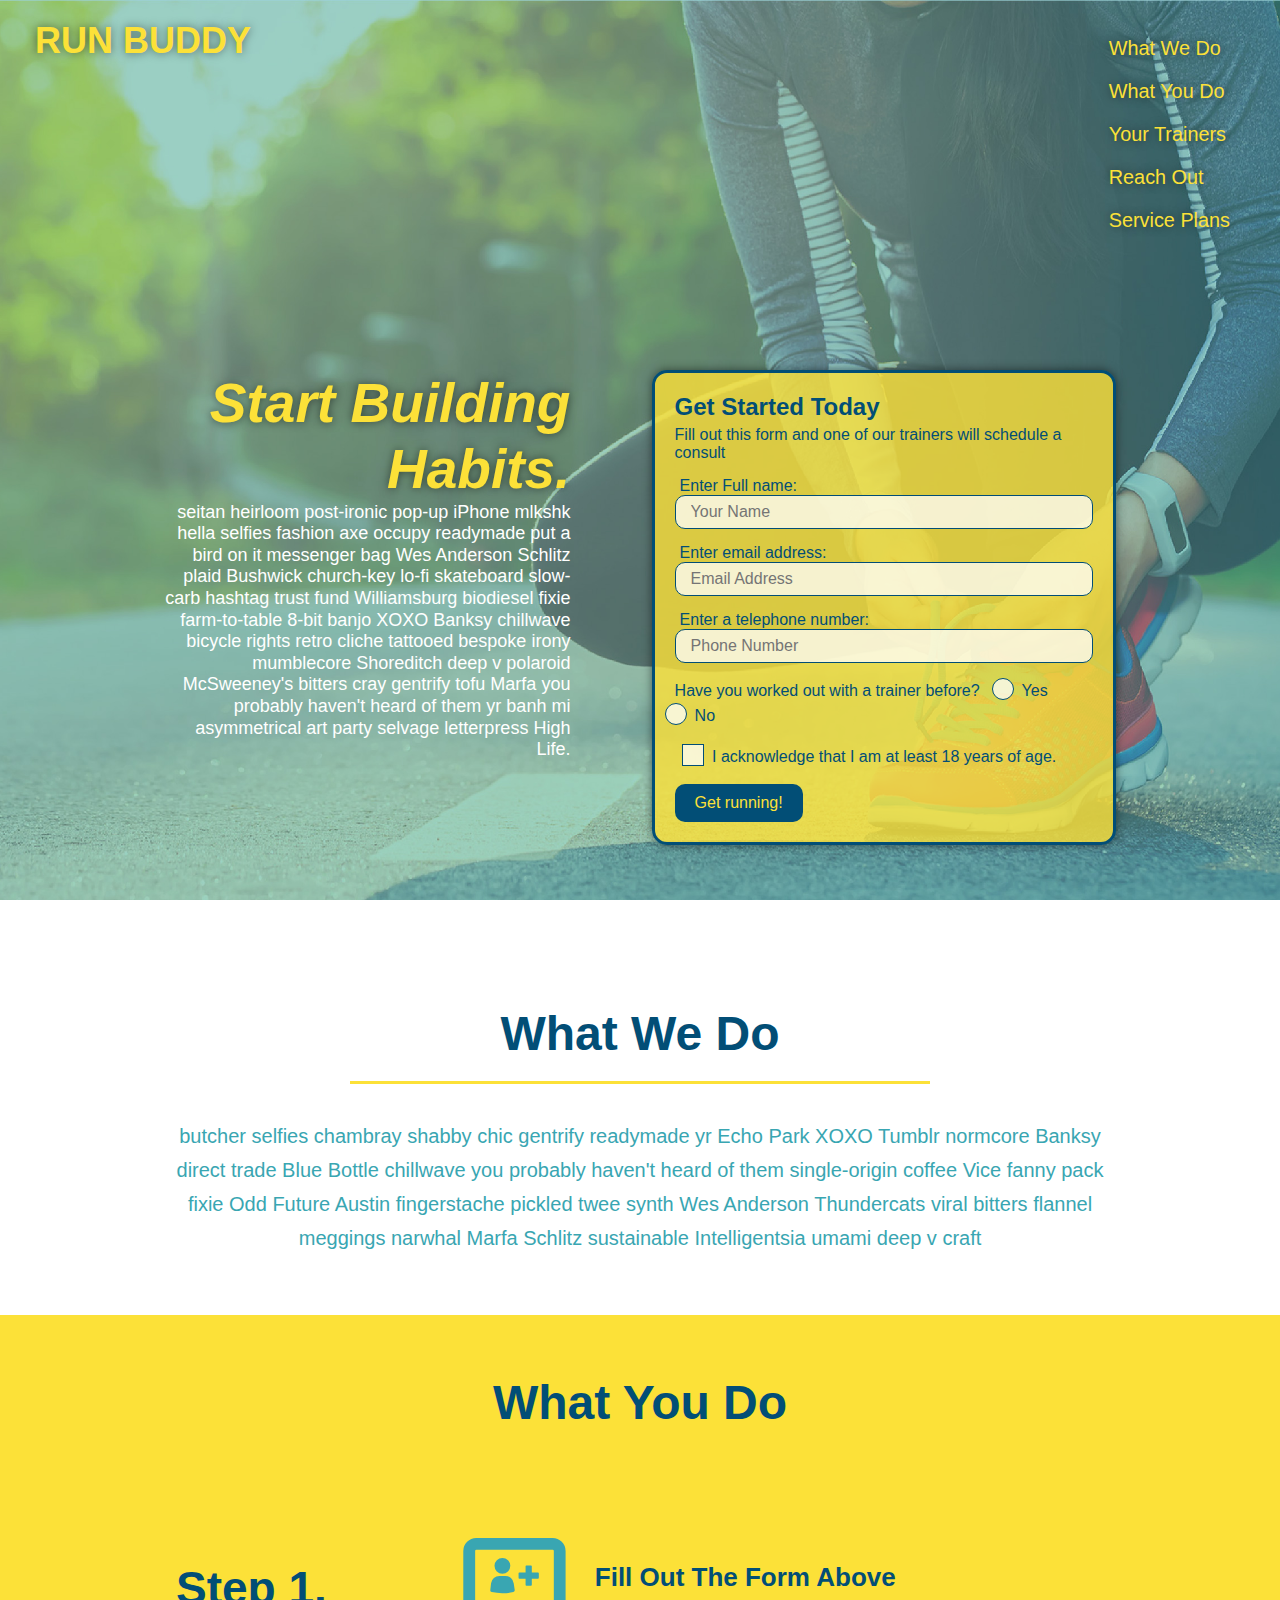
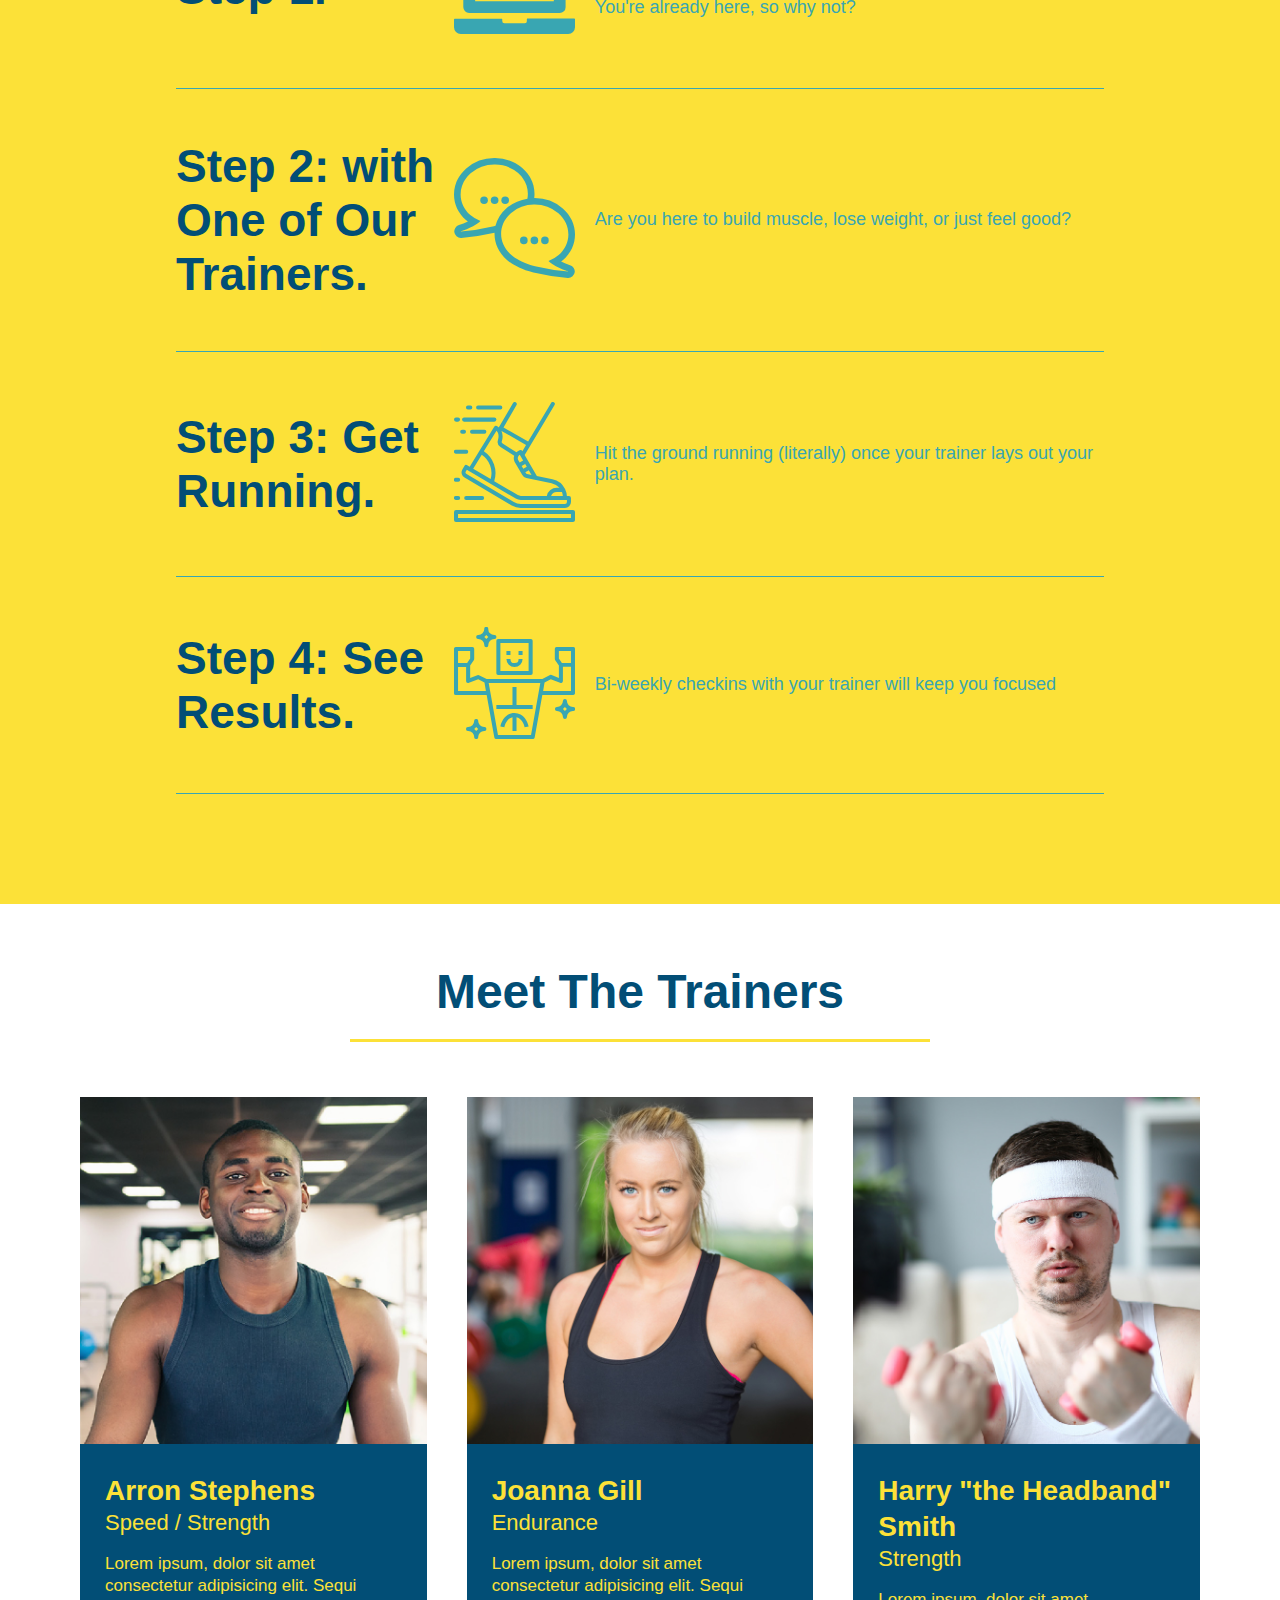
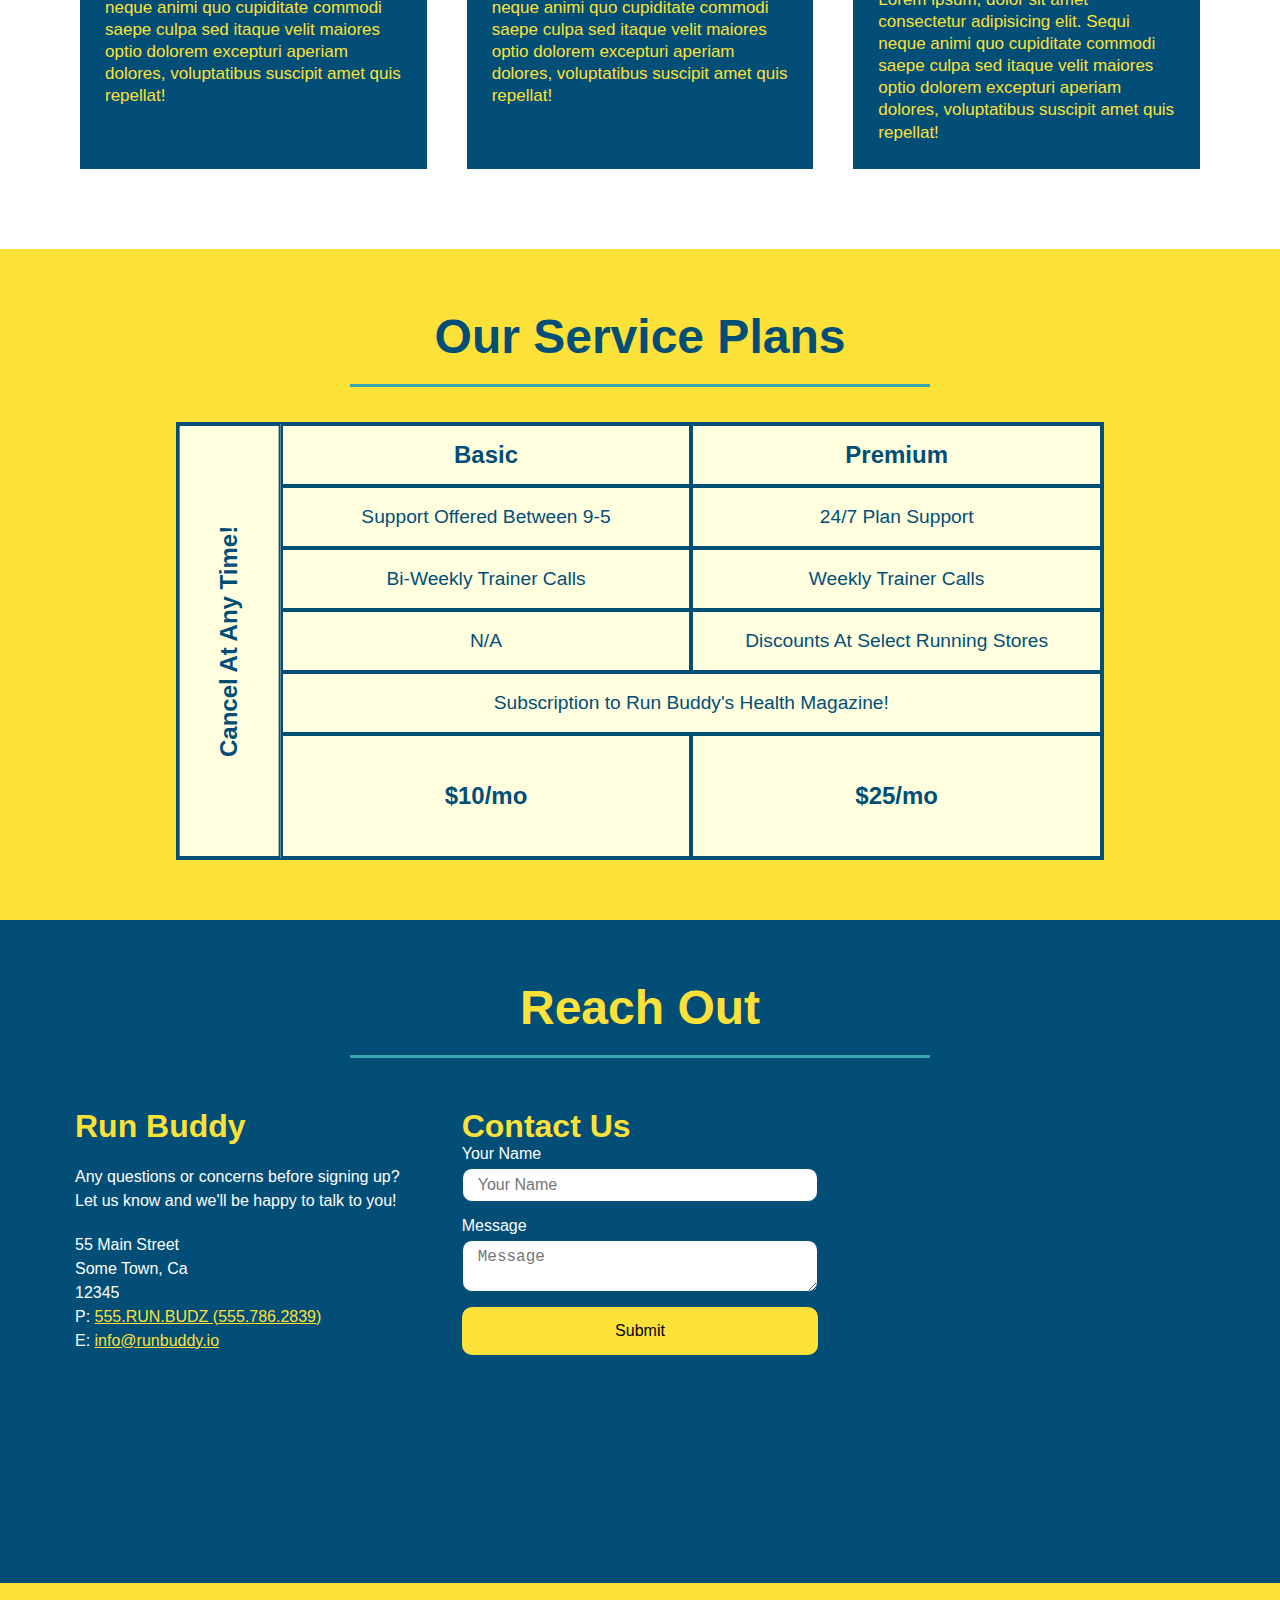
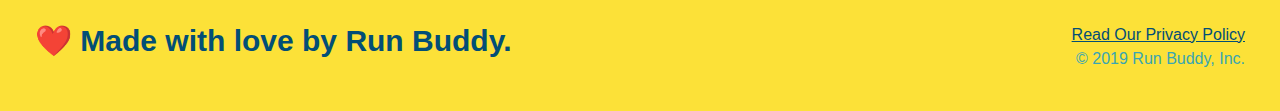
==== commit ada00f10: "fiddle with buttons" ====
--- a/index.html
+++ b/index.html
@@ -52,16 +52,20 @@
         <input type="tel" placeholder="Phone Number" name="phone" id="phone" class="form-input"/>
         <p>
           Have you worked out with a trainer before?
-          <input type="radio" name="trainer-confirm" id="trainer-yes" />
-          <label for="trainer-yes">Yes</label>
-          <input type="radio" name="trainer-confirm" id="trainer-no" />
-          <label for="trainer-no">No</label>
+          <span class="radio-wrapper">
+            <input type="radio" name="trainer-confirm" id="trainer-yes" />
+            <label for="trainer-yes">Yes</label>
+          </span>
+          <span class="radio-wrapper">
+            <input type="radio" name="trainer-confirm" id="trainer-no" />
+            <label for="trainer-no">No</label>
+          </span>
         </p>
         <p>
-          <label for="checkbox" >
-            I acknowledge that I am at least 18 years of age.
-          </label>
-          <input type="checkbox" name="age-confirm" id="checkbox" />
+          <span class="checkbox-wrapper">
+            <input type="checkbox" name="age-confirm" id="checkbox" />
+            <label for="checkbox">I acknowledge that I am at least 18 years of age.</label>
+          </span>
         </p>
         <button type="submit">
           Get running!
--- a/assets/css/style.css
+++ b/assets/css/style.css
@@ -16,7 +16,17 @@
     display: flex;
     justify-content: space-between;
     flex-wrap: wrap;
-}
+    position: sticky;
+    position: -webkit-sticky;
+    top: 0;
+    background-image: url("../images/hero-bg.jpg");
+    background-size: cover;
+    background-position: center;
+    background-attachment: fixed;
+    background-position: 80%;
+    z-index: 9999;
+}
+
 header a {
   text-decoration: none;
   color: #fce138;
@@ -31,6 +41,7 @@
   justify-content: space-between;
   align-items: center;
   list-style: none;
+  text-shadow: 0 0 10px rgba(0, 0, 0, 0.5);
   }
 
   header nav ul li a {
@@ -44,7 +55,14 @@
     font-size: 36px;
     color: #fce138;
     margin: 0;
-    
+    text-shadow: 0 0 10px rgba(0, 0, 0, 0.5);
+  }
+
+  header nav ul li a:hover {
+    background: #fce138;
+    color: #024e76;
+    border-radius: 15px;
+    text-shadow: none;
   }
 
   footer {
@@ -85,6 +103,8 @@
     justify-content: center;
     flex-wrap: wrap;
     align-items: flex-start;
+    background-attachment: fixed;
+    background-position: 80%;
   }
 
   .hero-cta {
@@ -100,10 +120,11 @@
     font-style: italic;
     font-size: 55px;
     color: #fce138;
+    text-shadow: 0 0 10px rgba(0, 0, 0, 0.5);
   }
 
   .hero-form {
-    background-color: #fce138;
+    background-color:rgba(252, 225, 56, 0.8);
     padding: 20px;
     color: #024e76;
     border-style: solid;
@@ -111,16 +132,24 @@
     border-color: #024e76;
     width: 40%;
     margin: 3.5%;
+    box-shadow: 0 0 10px rgba(0, 0, 0, 0.5);
+    border-radius: 15px;
      }
 
   .hero-form h3 {
     font-size: 24px;
     margin: 0;
   }
+  
   .hero-form p {
     margin: 5px 0 15px 0;
   }
-  
+
+  
+.hero-form button:hover {
+  background-color: #39a6b2;  
+}
+
   .form-input {
     border: 1px solid #024e76;
     display: block;
@@ -129,6 +158,7 @@
     color: #024e76;
     width: 100%;
     margin-bottom: 15px;
+    border-radius: 10px;
   }
 
   .hero-form label {
@@ -141,8 +171,69 @@
     border: none;
     padding: 10px 20px;
     font-size: 16px;
-  }
-
+    border-radius: 10px;
+  }
+
+  .checkbox-wrapper input, .radio-wrapper input {
+    opacity: 0;
+  }
+
+  .checkbox-wrapper label, .radio-wrapper label {
+    position: relative;
+    left: 10px;
+    margin: 10px;
+    line-height: 1.6;
+}
+
+.checkbox-wrapper label::before, .radio-wrapper label::before {
+  content: "";
+  height: 20px;
+  width: 20px;
+  background: rgba(255, 255, 255, 0.75);  
+  border: 1px solid #024e76;  
+  position: absolute;
+  top: -4px;
+  left: -30px;
+}
+
+.radio-wrapper label::before {
+  border-radius: 50%;
+}
+
+.radio-wrapper label::after {
+  content: "";
+  width: 20px;
+  height: 20px;
+  border-radius: 50%;
+  background: #024e76;
+  position: absolute;
+  left: -29px;
+  top: -3px;
+}
+
+.checkbox-wrapper label::after {
+  content: "";
+  height: 6px;
+  width: 14px;
+  border-left: 2px solid #024e76;
+  border-bottom: 2px solid #024e76;
+  position: absolute;
+  left: -26px;
+  top: 1px;
+  transform: rotate(-58deg);
+  background-image: radial-gradient(circle, #39a6b2, #024e76);
+}
+
+.checkbox-wrapper input + label::after, 
+.radio-wrapper input + label::after {
+  content: none;
+}
+
+.checkbox-wrapper input:checked + label::after, 
+.radio-wrapper input:checked + label::after {
+  content: "";
+}
+  
   .section-title {
     font-size: 48px;
     color: #024e76;
@@ -215,11 +306,22 @@
     margin: 50px auto;
     padding-bottom: 50px;
     width: 80%;
-    border-bottom: 1px solid #39a6b2;
     display: flex;
     flex-wrap: wrap;
     align-items: center;
     justify-content: space-between;
+  }
+
+  .step:last-child {
+    border-bottom: 1px solid #39a6b2;
+  }
+
+  .step:nth-child(even) {
+    border-bottom: 1px solid #39a6b2;
+  }
+
+  .step:not(:last-child) {
+    border-bottom: 1px solid #39a6b2;
   }
 
   .trainers {
@@ -314,7 +416,8 @@
       width: 100%;
       margin-bottom: 15px;
       margin-top: 5px;
-    }
+      border-radius: 10px;
+  }
 
     .contact-form button {
       width: 100%;
@@ -323,7 +426,14 @@
       text-align: center;
       padding: 15px 0;
       font-size: 16px;
-    }
+      border-radius: 10px;
+  }
+
+  
+.contact-form button:hover {
+  color: #fce138;
+  background: #39a6b2;
+}
 
     .contact-info > * {
       flex: 1;
@@ -392,6 +502,26 @@
       font-weight: bold;
     }
 
+    .some-class {
+      text-shadow: 5px 10px 15px black;
+      box-shadow: 5px 10px 15px rgba(0, 0, 0, 0.25);
+    }
+
+/* update existing rule with this declaration */
+.form-input {
+  background-color: rgba(255,255,255, 0.75);
+}
+
+/* create a new rule for focus state */
+.form-input:focus {
+  background-color: rgba(255,255,255, 1);
+}
+
+.form-input:focus {
+  background-color: rgba(255,255,255, 1);
+  outline: none;
+}
+
     @media screen and (max-width: 980px) {
       header {
         padding-bottom: 0;
@@ -500,4 +630,26 @@
       .contact-form {
         order: 3;
       }
+    }
+
+    @media screen and (max-width: 768px) {
+
+      .service-grid-container {
+        grid-template-columns: 1fr 1fr;
+      }
+    
+      .service-grid-item.basic {
+        grid-column: 1;
+      }
+    
+      .service-grid-item.both {
+        grid-column: 1 / -1;
+      }
+    
+      .service-grid-item.cancel {
+        transform: none;
+        writing-mode: unset;
+        grid-column: 1 / -1;
+        grid-row: -1;
+      }
     }